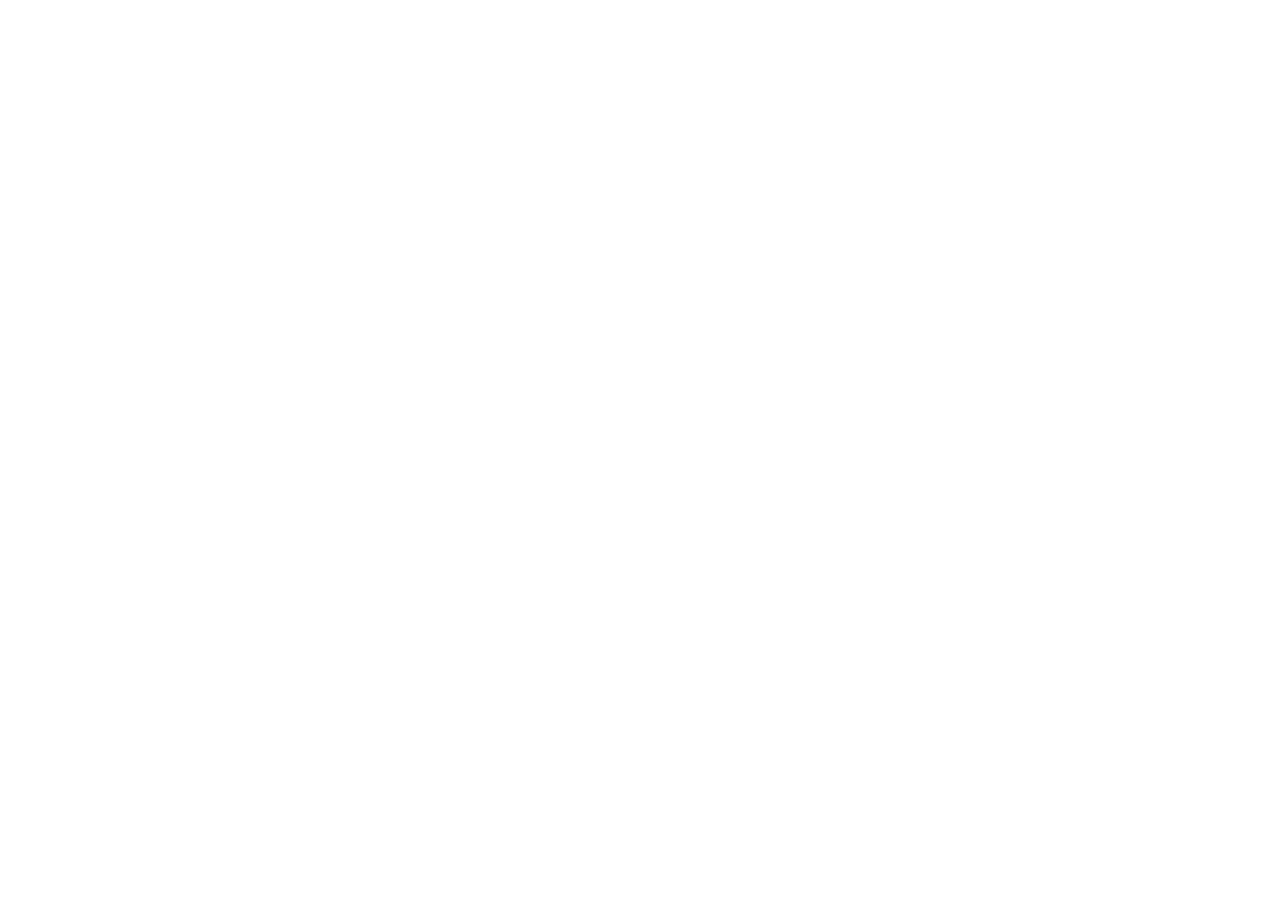
==== index.html @ ecab75c5 "primer commit" ====
<!DOCTYPE html>
<html lang="en">
<head>
    <meta charset="UTF-8">
    <meta name="viewport" content="width=device-width, initial-scale=1.0">
    <meta >
    <title>Vanina Esnaola</title>
</head>
<body>

    <div class="menu navegacion">
    </div>

    <section class="part1">
    </section>

    <section class="part2">
    </section>
    
    <aside>
    </aside>

    <article>
    </article>

    <footer>
    </footer>


</body>
</html>
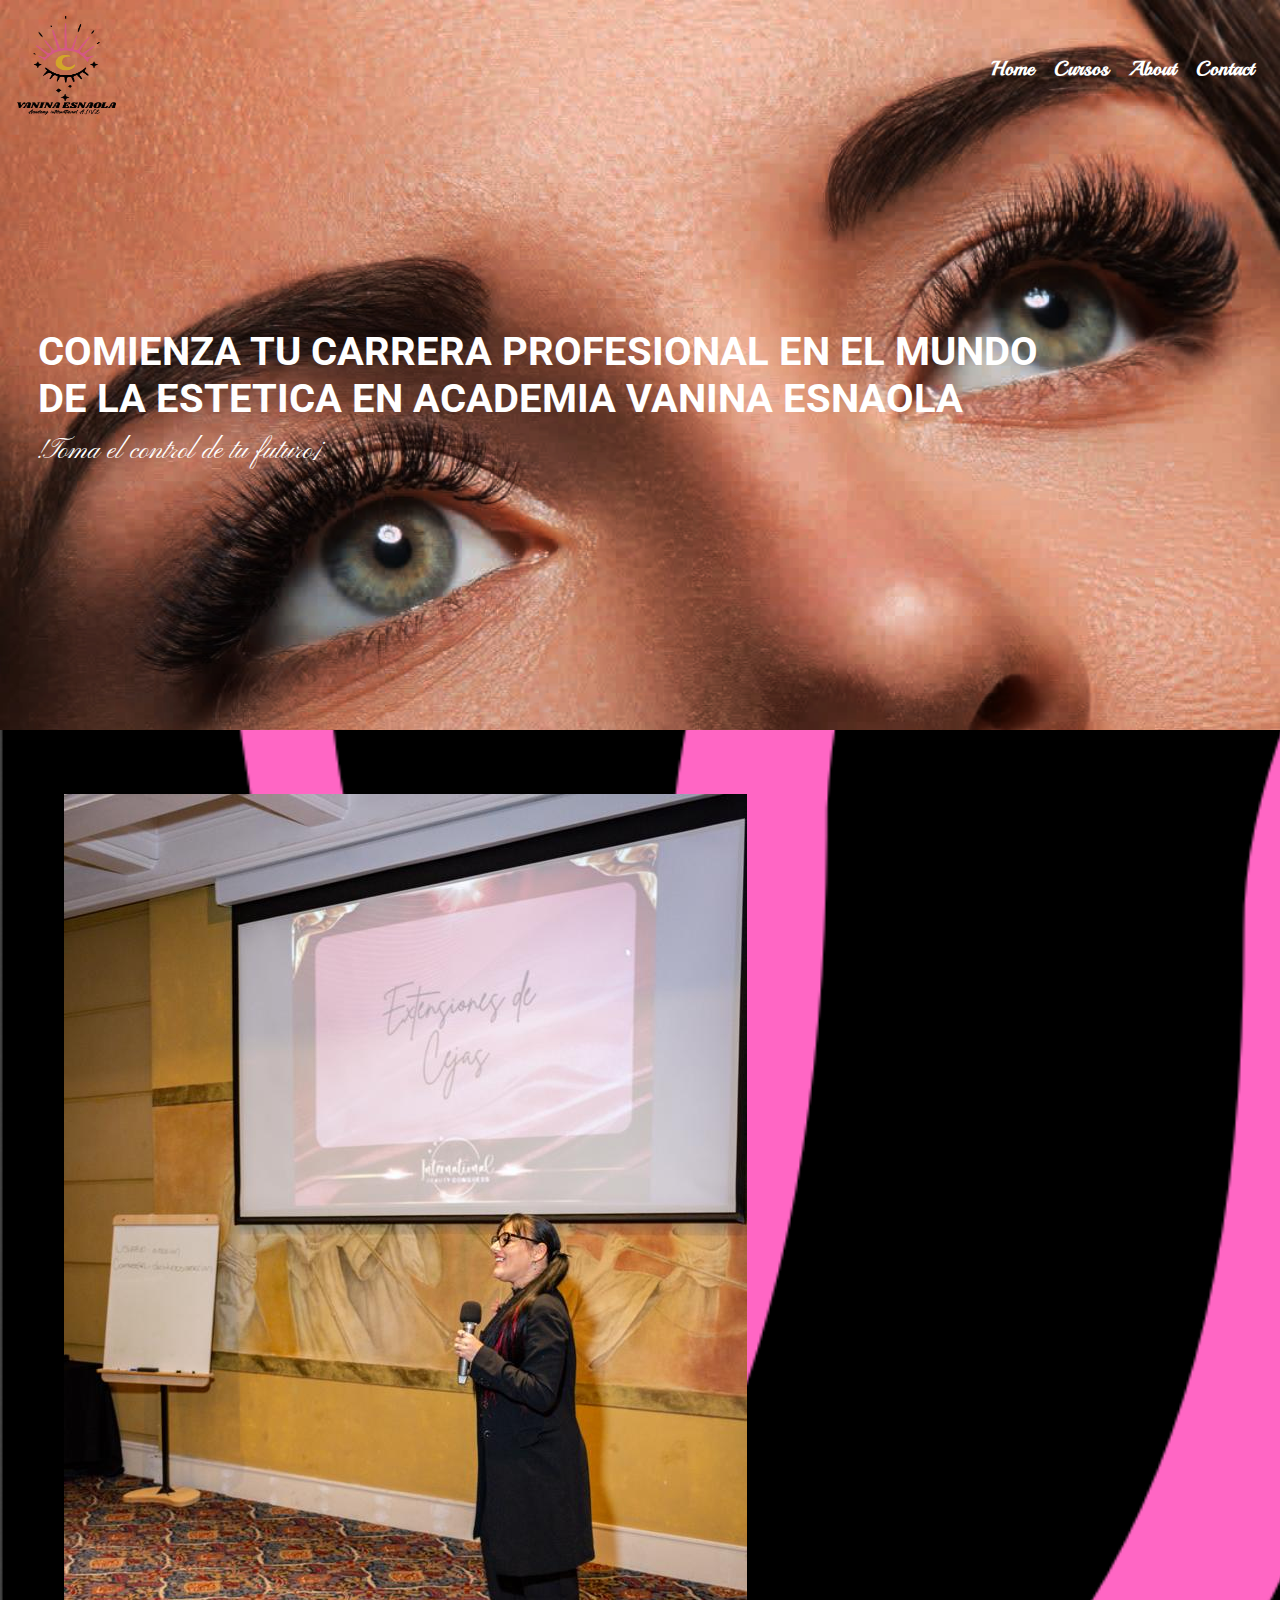
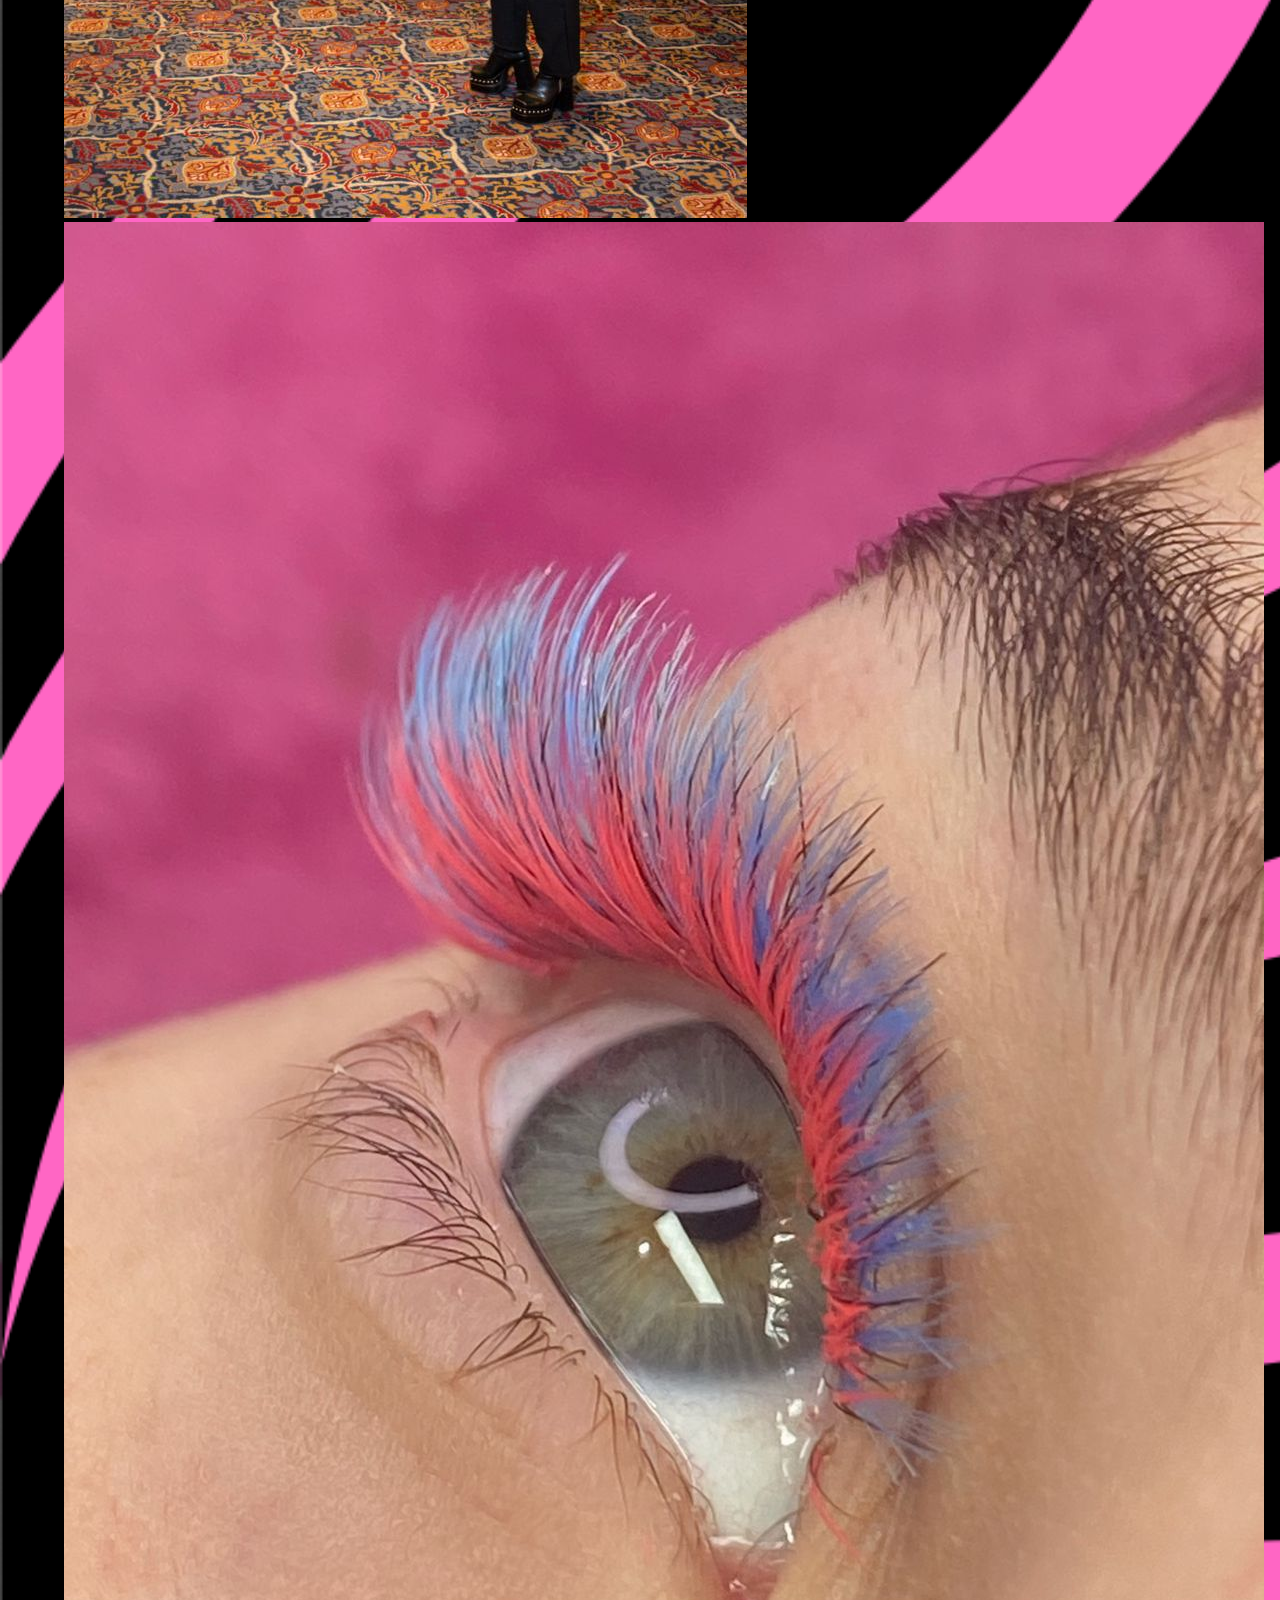
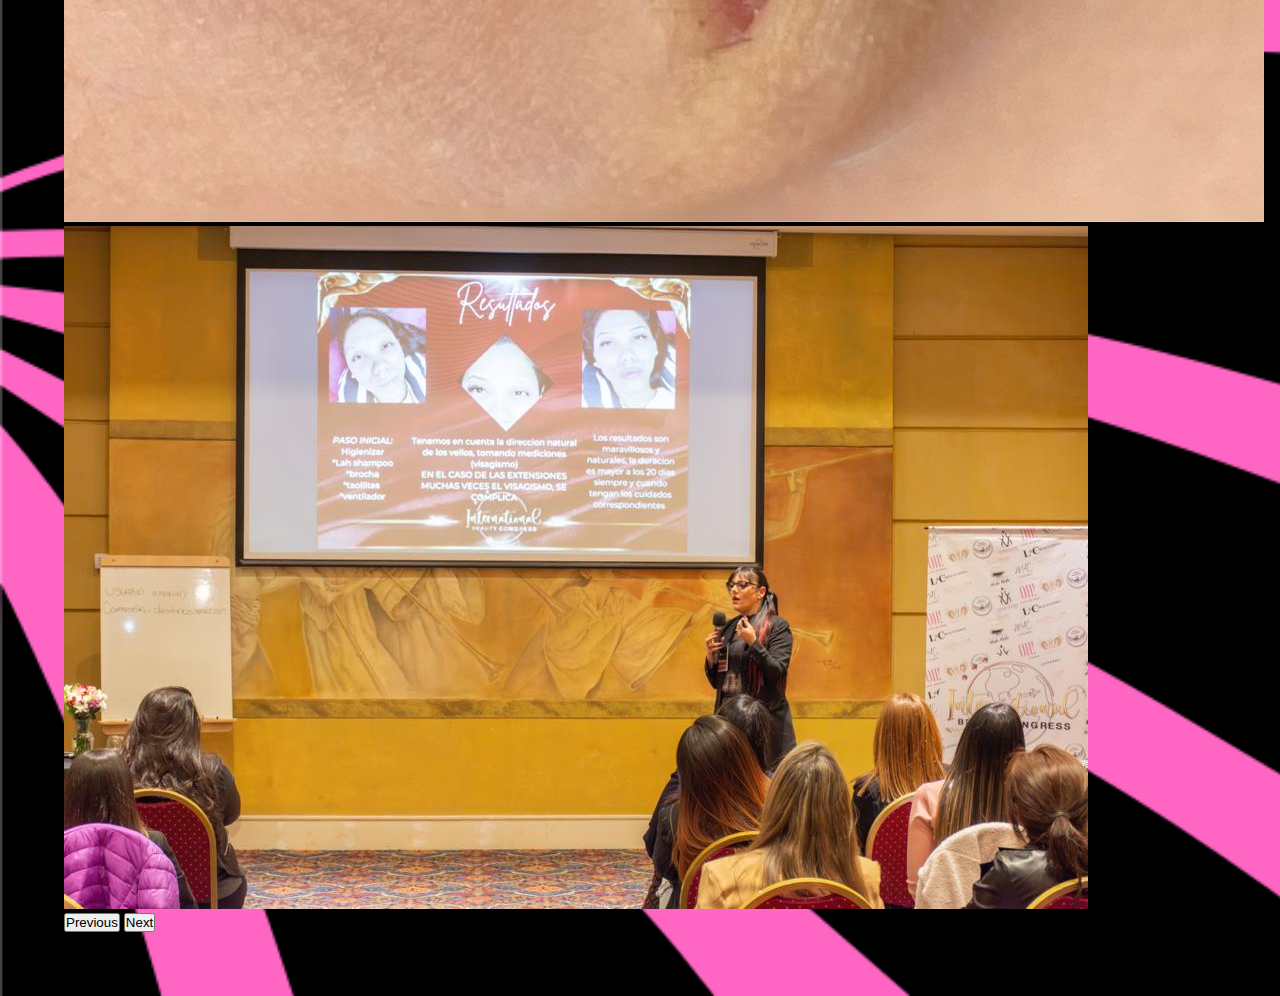
==== commit 2c0599a6: "terminamos part1" ====
--- a/index.html
+++ b/index.html
@@ -3,29 +3,89 @@
 <head>
     <meta charset="UTF-8">
     <meta name="viewport" content="width=device-width, initial-scale=1.0">
-    <meta >
+    <link rel="stylesheet" href="./sass/style.css">
+    <link rel="preconnect" href="https://fonts.googleapis.com">
+    <link rel="preconnect" href="https://fonts.gstatic.com" crossorigin>
+    <link href="https://fonts.googleapis.com/css2?family=Playball&display=swap" rel="stylesheet">
+    <link href="https://fonts.googleapis.com/css2?family=Pinyon+Script&display=swap" rel="stylesheet">
+    <link href="https://fonts.googleapis.com/css2?family=Roboto&display=swap" rel="stylesheet">
     <title>Vanina Esnaola</title>
 </head>
 <body>
 
-    <div class="menu navegacion">
-    </div>
+    <section class="contenedor_primera_img">
+    <header class="header">       
+        
+        <div class="h1">
+            <a href="./index.html" class="a"><img src="./imgs/logo mami.png" alt="logo"></a>
+        </div>
+    
+        <button class="button">
+            <svg class="svg" xmlns="http://www.w3.org/2000/svg" width="16" height="16" fill="currentColor"
+                viewBox="0 0 16 16">
+                <path fill-rule="evenodd"
+                    d="M2.5 12a.5.5 0 0 1 .5-.5h10a.5.5 0 0 1 0 1H3a.5.5 0 0 1-.5-.5zm0-4a.5.5 0 0 1 .5-.5h10a.5.5 0 0 1 0 1H3a.5.5 0 0 1-.5-.5zm0-4a.5.5 0 0 1 .5-.5h10a.5.5 0 0 1 0 1H3a.5.5 0 0 1-.5-.5z" />
+            </svg>
+        </button>
+    
+        <nav class="nav">
+            <ul class="ul">
+                <li class="li"><a href="./index.html" class="a">Home</a></li>
+                <li class="li"><a href="./Cursos.html" class="a">Cursos</a></li>
+                <li class="li"><a href="#" class="a">About</a></li>
+                <li class="li"><a href="#datos" class="a">Contact</a></li>
+            </ul>
+        </nav>
+    </header>
+
+    
+        <div class="primera_img_fondo">
+            <h1>COMIENZA TU CARRERA PROFESIONAL EN EL MUNDO <br> DE LA ESTETICA EN ACADEMIA VANINA ESNAOLA</h1>
+            <p>!Toma el control de tu futuro¡</p>
+        </div>
+    </section>
 
     <section class="part1">
+        <div id="carouselExample" class="carousel slide">
+            <div class="carousel-inner">
+              <div class="carousel-item active">
+                <img src="./imgs/contenido1.jpeg" class="d-block w-100" alt="...">
+              </div>
+              <div class="carousel-item">
+                <img src="./imgs/contenido2.jpeg" class="d-block w-100" alt="...">
+              </div>
+              <div class="carousel-item">
+                <img src="./imgs/contenido3.jpeg" class="d-block w-100" alt="...">
+              </div>
+            </div>
+            <button class="carousel-control-prev" type="button" data-bs-target="#carouselExample" data-bs-slide="prev">
+              <span class="carousel-control-prev-icon" aria-hidden="true"></span>
+              <span class="visually-hidden">Previous</span>
+            </button>
+            <button class="carousel-control-next" type="button" data-bs-target="#carouselExample" data-bs-slide="next">
+              <span class="carousel-control-next-icon" aria-hidden="true"></span>
+              <span class="visually-hidden">Next</span>
+            </button>
+          </div>
     </section>
 
     <section class="part2">
     </section>
-    
-    <aside>
-    </aside>
-
-    <article>
-    </article>
 
     <footer>
     </footer>
 
+    <script src="https://cdn.jsdelivr.net/npm/bootstrap@5.3.0/dist/js/bootstrap.bundle.min.js"
+    integrity="sha384-geWF76RCwLtnZ8qwWowPQNguL3RmwHVBC9FhGdlKrxdiJJigb/j/68SIy3Te4Bkz"
+    crossorigin="anonymous">
+  </script> 
+    <script>
+      const button = document.querySelector('.button')
+      const nav = document.querySelector('.nav')
 
+      button.addEventListener('click', () => {
+          nav.classList.toggle('activo')
+      })
+  </script>
 </body>
 </html>--- a/sass/style.css
+++ b/sass/style.css
@@ -0,0 +1,154 @@
+@charset "UTF-8";
+* {
+  margin: 0;
+  padding: 0;
+  text-decoration: none;
+  list-style-type: none;
+}
+
+body {
+  background-image: url("../imgs/Marcapágina Separador de libros pattern líneas curvas lila y rosa.png");
+  background-size: cover;
+  background-repeat: no-repeat;
+}
+
+header button {
+  font-family: inherit;
+  font-size: inherit;
+  -webkit-hyphens: auto;
+  hyphens: auto;
+  background-color: transparent;
+  display: block;
+  -webkit-appearance: none;
+  -moz-appearance: none;
+  appearance: none;
+}
+
+.button {
+  border: 0;
+}
+
+.header {
+  padding: 1em;
+  display: flex;
+  flex-direction: row;
+  justify-content: space-between;
+  align-items: center;
+  color: white;
+}
+
+.header img {
+  width: 70px;
+  height: 70px;
+}
+
+.header .button {
+  display: none;
+}
+
+.header .svg {
+  width: 2em;
+  height: 2em;
+  fill: white;
+}
+
+.header .ul {
+  display: flex;
+  flex-flow: row nowrap;
+  justify-content: flex-end;
+  align-items: center;
+}
+
+.header .li {
+  margin: 0 0.5em;
+  font-weight: 900;
+  transition: 550ms;
+  font-size: 20px;
+  font-family: "Playball", cursive;
+}
+
+.header .li:hover {
+  transition: 550ms;
+  font-size: 28px;
+}
+
+a {
+  text-decoration: none;
+  color: white;
+  font-size: inherit;
+}
+
+li {
+  list-style-type: none;
+}
+
+@media screen and (max-width: 760px) {
+  .header {
+    flex-flow: row wrap;
+  }
+  .header .button {
+    display: block;
+    cursor: pointer;
+  }
+  .header .nav {
+    width: 100%;
+    display: none;
+    height: 0;
+    pointer-events: none;
+    overflow: hidden;
+    transition: all 0.5s ease;
+    display: flex;
+    flex-flow: column nowrap;
+    justify-content: center;
+    align-items: center;
+  }
+  .header .nav.activo {
+    display: block;
+    height: 38vh;
+    pointer-events: auto;
+  }
+  .header .ul {
+    flex-direction: column;
+  }
+  .header .li {
+    margin: 1rem 0;
+  }
+}
+.a img {
+  width: 100px;
+  height: 100px;
+}
+
+/**Termina menu navegacion**/
+.contenedor_primera_img {
+  height: 730px;
+  background-image: url(../imgs/c2bd6746c5ab4741bd83f5a82715f4d1.jpg);
+  background-size: cover;
+  background-repeat: no-repeat;
+}
+
+.primera_img_fondo h1, .primera_img_fondo p {
+  color: white;
+}
+
+.primera_img_fondo h1 {
+  font-size: 40px;
+  font-family: "Roboto", sans-serif;
+}
+
+.primera_img_fondo p {
+  font-size: 28px;
+  font-family: "Pinyon Script", cursive;
+  padding-top: 1%;
+}
+
+.primera_img_fondo {
+  width: 90%;
+  padding-left: 3%;
+  padding-top: 15%;
+}
+
+/**Termina Part1**/
+.part1 {
+  padding: 5%;
+}/*# sourceMappingURL=style.css.map */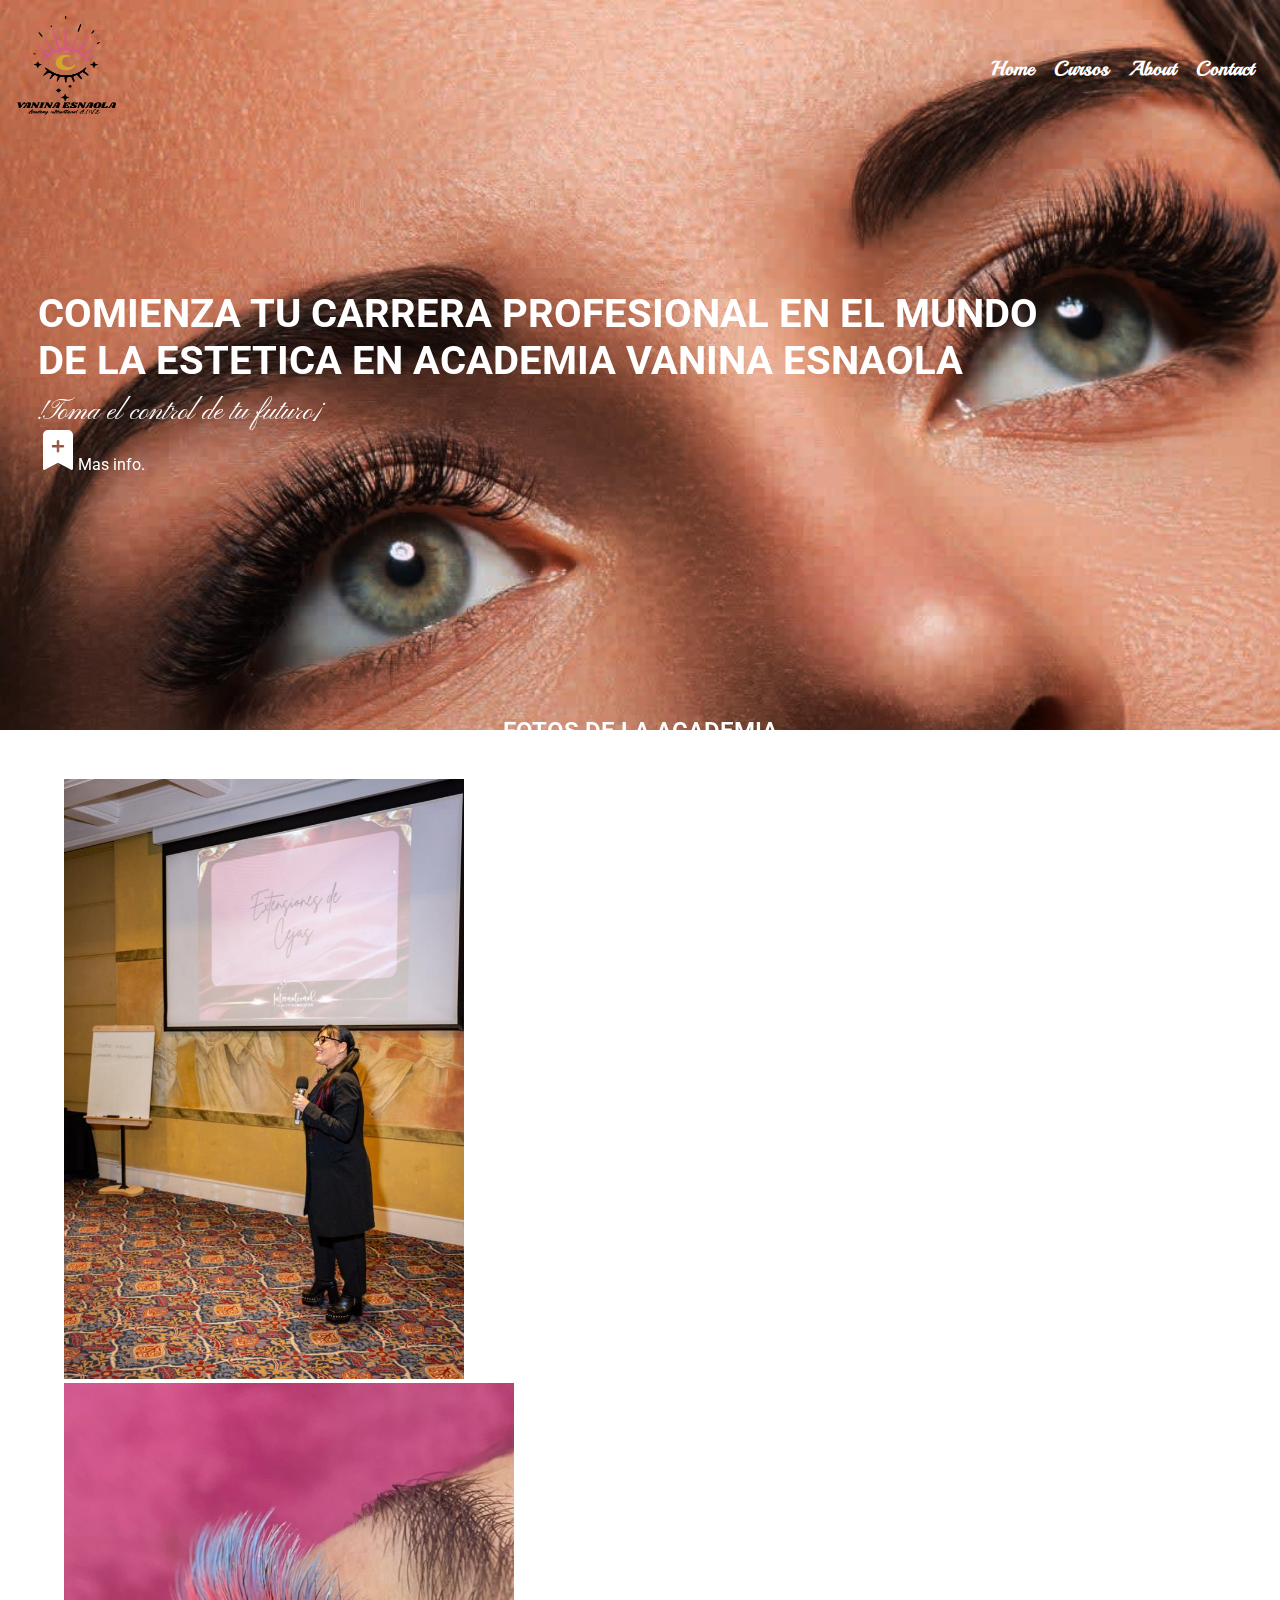
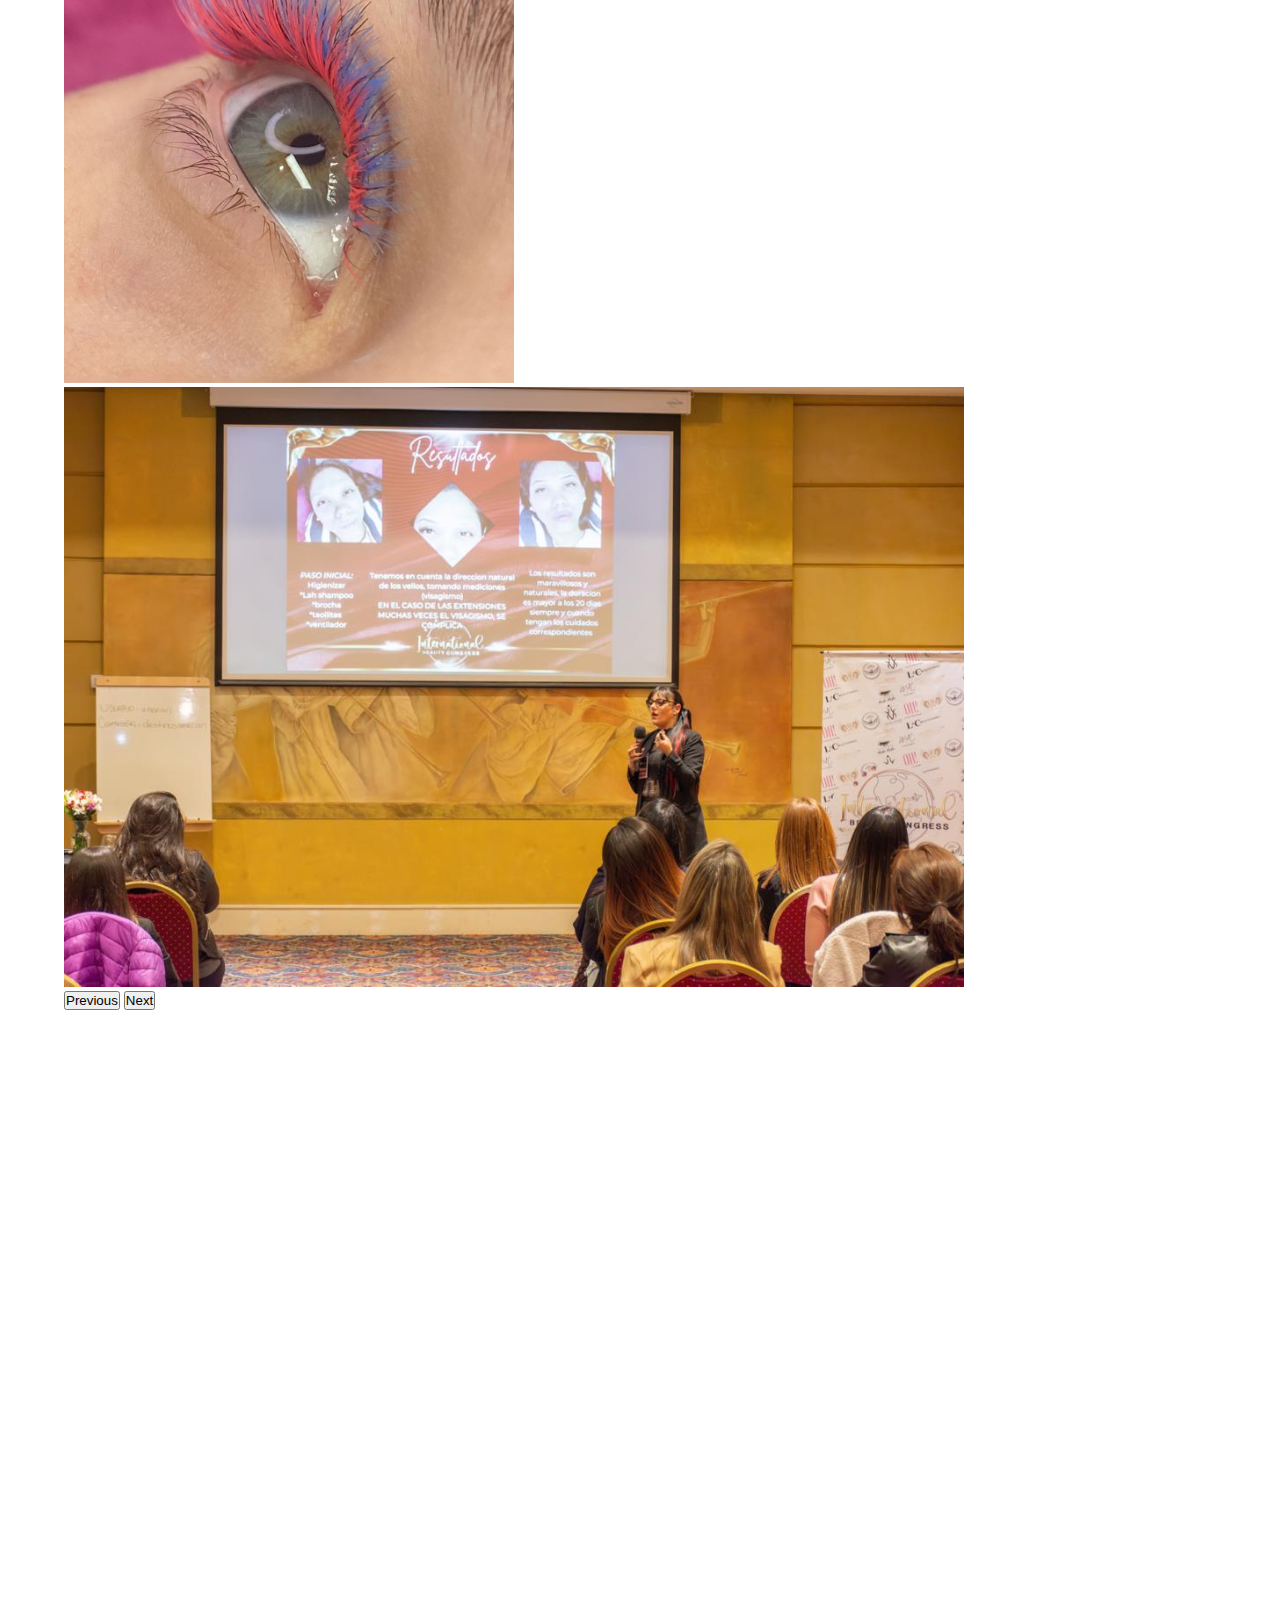
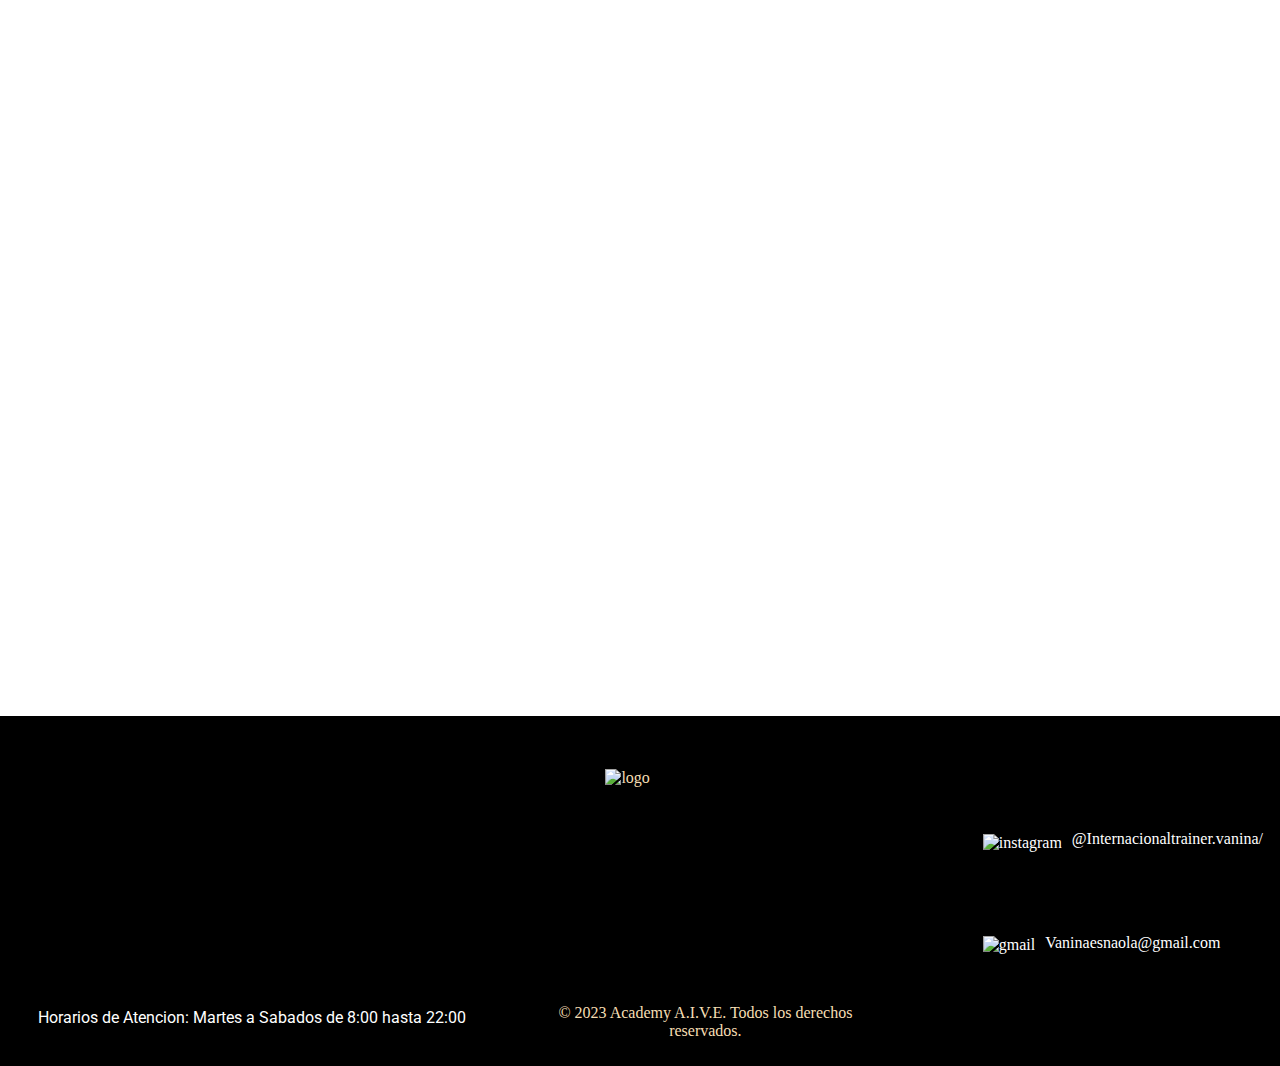
==== commit 719ad5d4: "Terminamos Cursos (sin responsive)" ====
--- a/index.html
+++ b/index.html
@@ -3,89 +3,232 @@
 <head>
     <meta charset="UTF-8">
     <meta name="viewport" content="width=device-width, initial-scale=1.0">
+    <meta name="keywords" content="Lashes, Browns, Nails, Estetica, Belleza, Vanina Esnaola">
+    <meta name="description"
+        content="La mejor Academia de Latino-America, donde vas a poder formarte con las ultimas y mejores tecnicas del mundo de la Belleza">
     <link rel="stylesheet" href="./sass/style.css">
+    <link rel="stylesheet" type="text/css" href="./sass/style.css?1.0" media="all">
     <link rel="preconnect" href="https://fonts.googleapis.com">
     <link rel="preconnect" href="https://fonts.gstatic.com" crossorigin>
     <link href="https://fonts.googleapis.com/css2?family=Playball&display=swap" rel="stylesheet">
     <link href="https://fonts.googleapis.com/css2?family=Pinyon+Script&display=swap" rel="stylesheet">
     <link href="https://fonts.googleapis.com/css2?family=Roboto&display=swap" rel="stylesheet">
+    <link href="https://cdn.jsdelivr.net/npm/bootstrap@5.3.0/dist/css/bootstrap.min.css" rel="stylesheet"
+        integrity="sha384-9ndCyUaIbzAi2FUVXJi0CjmCapSmO7SnpJef0486qhLnuZ2cdeRhO02iuK6FUUVM" crossorigin="anonymous">
+    <link href="https://unpkg.com/aos@2.3.1/dist/aos.css" rel="stylesheet">
+    <link
+    rel="stylesheet"
+    href="https://cdnjs.cloudflare.com/ajax/libs/animate.css/4.1.1/animate.min.css"
+  />
     <title>Vanina Esnaola</title>
 </head>
+
 <body>
 
-    <section class="contenedor_primera_img">
-    <header class="header">       
-        
-        <div class="h1">
-            <a href="./index.html" class="a"><img src="./imgs/logo mami.png" alt="logo"></a>
-        </div>
-    
-        <button class="button">
-            <svg class="svg" xmlns="http://www.w3.org/2000/svg" width="16" height="16" fill="currentColor"
-                viewBox="0 0 16 16">
-                <path fill-rule="evenodd"
-                    d="M2.5 12a.5.5 0 0 1 .5-.5h10a.5.5 0 0 1 0 1H3a.5.5 0 0 1-.5-.5zm0-4a.5.5 0 0 1 .5-.5h10a.5.5 0 0 1 0 1H3a.5.5 0 0 1-.5-.5zm0-4a.5.5 0 0 1 .5-.5h10a.5.5 0 0 1 0 1H3a.5.5 0 0 1-.5-.5z" />
-            </svg>
-        </button>
-    
-        <nav class="nav">
-            <ul class="ul">
-                <li class="li"><a href="./index.html" class="a">Home</a></li>
-                <li class="li"><a href="./Cursos.html" class="a">Cursos</a></li>
-                <li class="li"><a href="#" class="a">About</a></li>
-                <li class="li"><a href="#datos" class="a">Contact</a></li>
-            </ul>
-        </nav>
-    </header>
-
-    
-        <div class="primera_img_fondo">
+    <div id="contenedor_primera_img" class="contenedor_primera_img">
+        <header class="header">
+
+            <div class="h1">
+                <a href="./index.html" class="a"><img src="./imgs/logo mami.png" alt="logo"></a>
+            </div>
+
+            <button class="button">
+                <svg class="svg" xmlns="http://www.w3.org/2000/svg" width="16" height="16" fill="currentColor"
+                    viewBox="0 0 16 16">
+                    <path fill-rule="evenodd"
+                        d="M2.5 12a.5.5 0 0 1 .5-.5h10a.5.5 0 0 1 0 1H3a.5.5 0 0 1-.5-.5zm0-4a.5.5 0 0 1 .5-.5h10a.5.5 0 0 1 0 1H3a.5.5 0 0 1-.5-.5zm0-4a.5.5 0 0 1 .5-.5h10a.5.5 0 0 1 0 1H3a.5.5 0 0 1-.5-.5z" />
+                </svg>
+            </button>
+
+            <nav class="nav">
+                <ul class="ul">
+                    <li class="li"><a href="./index.html" class="a">Home</a></li>
+                    <li class="li"><a href="./Cursos.html" class="a">Cursos</a></li>
+                    <li class="li"><a href="#" class="a">About</a></li>
+                    <li class="li"><a href="#footer" class="a">Contact</a></li>
+                </ul>
+            </nav>
+        </header>
+
+
+        <div class="primera_img_fondo" data-aos="zoom-in">
             <h1>COMIENZA TU CARRERA PROFESIONAL EN EL MUNDO <br> DE LA ESTETICA EN ACADEMIA VANINA ESNAOLA</h1>
             <p>!Toma el control de tu futuro¡</p>
+            <div>
+                <a href="./Cursos.html"><svg xmlns="http://www.w3.org/2000/svg" width="40" height="40"
+                        fill="currentColor" class="bi bi-bookmark-plus-fill" viewBox="0 0 16 16">
+                        <path fill-rule="evenodd"
+                            d="M2 15.5V2a2 2 0 0 1 2-2h8a2 2 0 0 1 2 2v13.5a.5.5 0 0 1-.74.439L8 13.069l-5.26 2.87A.5.5 0 0 1 2 15.5zm6.5-11a.5.5 0 0 0-1 0V6H6a.5.5 0 0 0 0 1h1.5v1.5a.5.5 0 0 0 1 0V7H10a.5.5 0 0 0 0-1H8.5V4.5z" />
+                    </svg>Mas info.</a>
+            </div>
         </div>
-    </section>
-
-    <section class="part1">
-        <div id="carouselExample" class="carousel slide">
-            <div class="carousel-inner">
-              <div class="carousel-item active">
-                <img src="./imgs/contenido1.jpeg" class="d-block w-100" alt="...">
-              </div>
-              <div class="carousel-item">
-                <img src="./imgs/contenido2.jpeg" class="d-block w-100" alt="...">
-              </div>
-              <div class="carousel-item">
-                <img src="./imgs/contenido3.jpeg" class="d-block w-100" alt="...">
-              </div>
-            </div>
-            <button class="carousel-control-prev" type="button" data-bs-target="#carouselExample" data-bs-slide="prev">
-              <span class="carousel-control-prev-icon" aria-hidden="true"></span>
-              <span class="visually-hidden">Previous</span>
-            </button>
-            <button class="carousel-control-next" type="button" data-bs-target="#carouselExample" data-bs-slide="next">
-              <span class="carousel-control-next-icon" aria-hidden="true"></span>
-              <span class="visually-hidden">Next</span>
-            </button>
-          </div>
-    </section>
-
-    <section class="part2">
-    </section>
-
-    <footer>
-    </footer>
+
+
+        <main class="part1">
+            <h2 data-aos="zoom-in">FOTOS DE LA ACADEMIA</h2>
+            <div id="carouselExample" class="carousel slide">
+                <div class="carousel-inner">
+                    <div class="carousel-item active ">
+                        <img src="./imgs/contenido1.jpeg" class="d-block w-100 img_car" alt="...">
+                    </div>
+                    <div class="carousel-item">
+                        <img src="./imgs/contenido2.jpeg" class="d-block w-100 img_car" alt="...">
+                    </div>
+                    <div class="carousel-item">
+                        <img src="./imgs/contenido3.jpeg" class="d-block w-100 img_car" alt="...">
+                    </div>
+                </div>
+                <button class="carousel-control-prev" type="button" data-bs-target="#carouselExample"
+                    data-bs-slide="prev">
+                    <span class="carousel-control-prev-icon" aria-hidden="true"></span>
+                    <span class="visually-hidden">Previous</span>
+                </button>
+                <button class="carousel-control-next" type="button" data-bs-target="#carouselExample"
+                    data-bs-slide="next">
+                    <span class="carousel-control-next-icon" aria-hidden="true"></span>
+                    <span class="visually-hidden">Next</span>
+                </button>
+            </div>
+            <section class="part2" data-aos="fade-up">
+                <div>
+                    <ol>
+                        <li>
+                            <svg xmlns="http://www.w3.org/2000/svg" width="100" height="100" fill="currentColor"
+                                class="bi bi-award" viewBox="0 0 16 16">
+                                <path
+                                    d="M9.669.864 8 0 6.331.864l-1.858.282-.842 1.68-1.337 1.32L2.6 6l-.306 1.854 1.337 1.32.842 1.68 1.858.282L8 12l1.669-.864 1.858-.282.842-1.68 1.337-1.32L13.4 6l.306-1.854-1.337-1.32-.842-1.68L9.669.864zm1.196 1.193.684 1.365 1.086 1.072L12.387 6l.248 1.506-1.086 1.072-.684 1.365-1.51.229L8 10.874l-1.355-.702-1.51-.229-.684-1.365-1.086-1.072L3.614 6l-.25-1.506 1.087-1.072.684-1.365 1.51-.229L8 1.126l1.356.702 1.509.229z" />
+                                <path d="M4 11.794V16l4-1 4 1v-4.206l-2.018.306L8 13.126 6.018 12.1 4 11.794z" />
+                            </svg>
+                            <h4>Certificacion</h4>
+                            <p>Nuestros cursos tienen certificacion internacional. En los cuales vas a aprender las
+                                mejores tecnicas y poder desarrollarte a nivel mundial y crecer en el mercado.</p>
+                        </li>
+                        <li>
+                            <svg xmlns="http://www.w3.org/2000/svg" width="100" height="100" fill="currentColor"
+                                class="bi bi-bar-chart" viewBox="0 0 16 16">
+                                <path
+                                    d="M4 11H2v3h2v-3zm5-4H7v7h2V7zm5-5v12h-2V2h2zm-2-1a1 1 0 0 0-1 1v12a1 1 0 0 0 1 1h2a1 1 0 0 0 1-1V2a1 1 0 0 0-1-1h-2zM6 7a1 1 0 0 1 1-1h2a1 1 0 0 1 1 1v7a1 1 0 0 1-1 1H7a1 1 0 0 1-1-1V7zm-5 4a1 1 0 0 1 1-1h2a1 1 0 0 1 1 1v3a1 1 0 0 1-1 1H2a1 1 0 0 1-1-1v-3z" />
+                            </svg>
+                            <h4>Crecimiento Economico</h4>
+                            <p>Con las mejores habilidades, la mejor informacion y con ayuda de nuestra academia. Los
+                                servicios que vas a poder ofrecer haran un cambio en tu negocio generando un gran
+                                Crecimiento Economico</p>
+                        </li>
+                        <li>
+                            <svg xmlns="http://www.w3.org/2000/svg" width="100" height="100" fill="currentColor"
+                                class="bi bi-phone-vibrate" viewBox="0 0 16 16">
+                                <path
+                                    d="M10 3a1 1 0 0 1 1 1v8a1 1 0 0 1-1 1H6a1 1 0 0 1-1-1V4a1 1 0 0 1 1-1h4zM6 2a2 2 0 0 0-2 2v8a2 2 0 0 0 2 2h4a2 2 0 0 0 2-2V4a2 2 0 0 0-2-2H6z" />
+                                <path
+                                    d="M8 12a1 1 0 1 0 0-2 1 1 0 0 0 0 2zM1.599 4.058a.5.5 0 0 1 .208.676A6.967 6.967 0 0 0 1 8c0 1.18.292 2.292.807 3.266a.5.5 0 0 1-.884.468A7.968 7.968 0 0 1 0 8c0-1.347.334-2.619.923-3.734a.5.5 0 0 1 .676-.208zm12.802 0a.5.5 0 0 1 .676.208A7.967 7.967 0 0 1 16 8a7.967 7.967 0 0 1-.923 3.734.5.5 0 0 1-.884-.468A6.967 6.967 0 0 0 15 8c0-1.18-.292-2.292-.807-3.266a.5.5 0 0 1 .208-.676zM3.057 5.534a.5.5 0 0 1 .284.648A4.986 4.986 0 0 0 3 8c0 .642.12 1.255.34 1.818a.5.5 0 1 1-.93.364A5.986 5.986 0 0 1 2 8c0-.769.145-1.505.41-2.182a.5.5 0 0 1 .647-.284zm9.886 0a.5.5 0 0 1 .648.284C13.855 6.495 14 7.231 14 8c0 .769-.145 1.505-.41 2.182a.5.5 0 0 1-.93-.364C12.88 9.255 13 8.642 13 8c0-.642-.12-1.255-.34-1.818a.5.5 0 0 1 .283-.648z" />
+                            </svg>
+                            <h4>Calidad de Atencion</h4>
+                            <p>Nuestros Trainers siempre estarán para ayudarte en un grupo exclusivo de estudiantes de
+                                WhatsApp, contáctanos.</p>
+                        </li>
+                        <li>
+                            <img src="./imgs/comunidad.png" alt="Comunidad" class="comunidad">
+                            <h4>Comunidad</h4>
+                            <p>Unete a la mejor comunidad de Latino America, un gran grupo conformado por gente
+                                apasionada del mundo maravilloso de la Belleza.</p>
+                        </li>
+                    </ol>
+                </div>
+            </section>
+
+            <section class="part3">
+                <h2 data-aos="zoom-in">NUESTROS CURSOS</h2>
+                <ol>
+                    <li data-aos="fade-up"
+                    data-aos-duration="2000"><a href="#"><img
+                                src="./imgs/Historia de Instagram Matrícula cursos Profesional azul y blanco.jpg"
+                                alt="Curso Uñas"></a></li>
+                    <li data-aos="fade-up"
+                    data-aos-duration="2000"><a href="#"><img src="./imgs/cursosdepestañas.jpg" alt="Curso Pestañas"></a></li>
+                    <li data-aos="fade-up"
+                    data-aos-duration="2000"><a href="#"><img src="./imgs/Curso Cejas.jpg" alt="Curso Uñas"></a></li>
+                    <li data-aos="fade-up"
+                    data-aos-duration="2000"><a href="#"><img src="./imgs/Cursos Intensivos.jpg" alt="Curso Uñas"></a></li>
+                </ol>
+            </section>
+            <section class="newsletter_container" data-aos="zoom-in">
+                <form action="" method="get">
+                    <div class="newsletter">
+                        <h2>Suscribete</h2>
+                        <br><br>
+                    </div>
+                    <div class="email">
+                        <label for="email"></label>
+                        <input type="email" placeholder="Ingrese su email" class="email1" required>
+                        <label for="submit"></label>
+                        <input type="submit" value="Send" class="enviar">
+                    </div>
+                </form>
+            </section>
+        </main>
+        <footer id="footer">
+            <div class="maps">
+                <iframe
+                    src="https://www.google.com/maps/embed?pb=!1m18!1m12!1m3!1d3283.0655184125544!2d-58.54246792508077!3d-34.62778455876819!2m3!1f0!2f0!3f0!3m2!1i1024!2i768!4f13.1!3m3!1m2!1s0x95bcc81c7f03c85b%3A0xe068d8920dc0a578!2sFederico%20Lacroze%203468%2C%20B1702BFL%20Ciudadela%2C%20Provincia%20de%20Buenos%20Aires!5e0!3m2!1ses!2sar!4v1687135353378!5m2!1ses!2sar"
+                    width="400" height="250" style="border:0;" allowfullscreen="" loading="lazy"
+                    referrerpolicy="no-referrer-when-downgrade"></iframe>
+                <p>
+                    Horarios de Atencion: Martes a Sabados de 8:00 hasta 22:00
+                </p>
+            </div>
+            <div class="logofooter">
+                <img src="./imgs/logo_VE.png" alt="logo">
+                <p>&copy; 2023 Academy A.I.V.E. Todos los derechos reservados.</p>
+            </div>
+            <div class="redes">
+                <span>
+                    <div>
+                        <a href="https://www.instagram.com/internacionaltrainer.vanina/">
+                            <img src="./imgs/instagram(1).png" alt="instagram">
+                        </a>
+                    </div>
+                    <div>
+                        <p>@Internacionaltrainer.vanina/</p>
+                    </div>
+                </span>
+                <span>
+                    <div>
+                        <a href="https://mail.google.com/mail/u/0/#inbox"><img src="./imgs/gmail(1).png"
+                                alt="gmail"></a>
+                    </div>
+                    <div>
+                        <p>Vaninaesnaola@gmail.com</p>
+                    </div>
+                </span>
+            </div>
+        </footer>
+        <a href="https://api.whatsapp.com/send?phone=541170338566" target="_blank" class="whatsapp-icon">
+            <svg xmlns="http://www.w3.org/2000/svg" width="50" height="50" fill="currentColor" class="bi bi-whatsapp"
+                viewBox="0 0 16 16">
+                <path
+                    d="M13.601 2.326A7.854 7.854 0 0 0 7.994 0C3.627 0 .068 3.558.064 7.926c0 1.399.366 2.76 1.057 3.965L0 16l4.204-1.102a7.933 7.933 0 0 0 3.79.965h.004c4.368 0 7.926-3.558 7.93-7.93A7.898 7.898 0 0 0 13.6 2.326zM7.994 14.521a6.573 6.573 0 0 1-3.356-.92l-.24-.144-2.494.654.666-2.433-.156-.251a6.56 6.56 0 0 1-1.007-3.505c0-3.626 2.957-6.584 6.591-6.584a6.56 6.56 0 0 1 4.66 1.931 6.557 6.557 0 0 1 1.928 4.66c-.004 3.639-2.961 6.592-6.592 6.592zm3.615-4.934c-.197-.099-1.17-.578-1.353-.646-.182-.065-.315-.099-.445.099-.133.197-.513.646-.627.775-.114.133-.232.148-.43.05-.197-.1-.836-.308-1.592-.985-.59-.525-.985-1.175-1.103-1.372-.114-.198-.011-.304.088-.403.087-.088.197-.232.296-.346.1-.114.133-.198.198-.33.065-.134.034-.248-.015-.347-.05-.099-.445-1.076-.612-1.47-.16-.389-.323-.335-.445-.34-.114-.007-.247-.007-.38-.007a.729.729 0 0 0-.529.247c-.182.198-.691.677-.691 1.654 0 .977.71 1.916.81 2.049.098.133 1.394 2.132 3.383 2.992.47.205.84.326 1.129.418.475.152.904.129 1.246.08.38-.058 1.171-.48 1.338-.943.164-.464.164-.86.114-.943-.049-.084-.182-.133-.38-.232z" />
+            </svg>
+        </a>
+    </div>
+
+
+
 
     <script src="https://cdn.jsdelivr.net/npm/bootstrap@5.3.0/dist/js/bootstrap.bundle.min.js"
-    integrity="sha384-geWF76RCwLtnZ8qwWowPQNguL3RmwHVBC9FhGdlKrxdiJJigb/j/68SIy3Te4Bkz"
-    crossorigin="anonymous">
-  </script> 
+        integrity="sha384-geWF76RCwLtnZ8qwWowPQNguL3RmwHVBC9FhGdlKrxdiJJigb/j/68SIy3Te4Bkz" crossorigin="anonymous">
+        </script>
+    <script src="https://unpkg.com/aos@2.3.1/dist/aos.js"></script>
     <script>
-      const button = document.querySelector('.button')
-      const nav = document.querySelector('.nav')
-
-      button.addEventListener('click', () => {
-          nav.classList.toggle('activo')
-      })
-  </script>
+        AOS.init();
+    </script>
+    <script>
+        const button = document.querySelector('.button')
+        const nav = document.querySelector('.nav')
+
+        button.addEventListener('click', () => {
+            nav.classList.toggle('activo')
+        })
+    </script>
 </body>
+
 </html>--- a/sass/style.css
+++ b/sass/style.css
@@ -6,8 +6,8 @@
   list-style-type: none;
 }
 
-body {
-  background-image: url("../imgs/Marcapágina Separador de libros pattern líneas curvas lila y rosa.png");
+main {
+  background-image: url("../imgs/6179262.jpg");
   background-size: cover;
   background-repeat: no-repeat;
 }
@@ -59,12 +59,18 @@
   align-items: center;
 }
 
+.header a {
+  color: white;
+  text-decoration: none;
+}
+
 .header .li {
   margin: 0 0.5em;
   font-weight: 900;
   transition: 550ms;
   font-size: 20px;
   font-family: "Playball", cursive;
+  color: white;
 }
 
 .header .li:hover {
@@ -72,7 +78,7 @@
   font-size: 28px;
 }
 
-a {
+.contenedor_primera_img a {
   text-decoration: none;
   color: white;
   font-size: inherit;
@@ -83,14 +89,14 @@
 }
 
 @media screen and (max-width: 760px) {
-  .header {
+  .contenedor_primera_img .header, .main_cursos .header {
     flex-flow: row wrap;
   }
-  .header .button {
+  .contenedor_primera_img .header .button, .main_cursos .header .button {
     display: block;
     cursor: pointer;
   }
-  .header .nav {
+  .contenedor_primera_img .header .nav, .main_cursos .header .nav {
     width: 100%;
     display: none;
     height: 0;
@@ -102,16 +108,25 @@
     justify-content: center;
     align-items: center;
   }
-  .header .nav.activo {
+  .contenedor_primera_img .header .nav.activo, .main_cursos .header .nav.activo {
     display: block;
-    height: 38vh;
+    height: 35vh;
     pointer-events: auto;
   }
-  .header .ul {
+  .contenedor_primera_img .header .ul, .main_cursos .header .ul {
     flex-direction: column;
   }
-  .header .li {
-    margin: 1rem 0;
+  .contenedor_primera_img .header .li, .main_cursos .header .li {
+    margin: 10px 0;
+  }
+  .contenedor_primera_img .primera_img_fondo h1, .main_cursos .primera_img_fondo h1 {
+    font-size: 27px;
+    font-family: "Roboto", sans-serif;
+  }
+  .contenedor_primera_img .primera_img_fondo p, .main_cursos .primera_img_fondo p {
+    font-size: 20px;
+    font-family: "Pinyon Script", cursive;
+    padding-top: 1%;
   }
 }
 .a img {
@@ -125,6 +140,7 @@
   background-image: url(../imgs/c2bd6746c5ab4741bd83f5a82715f4d1.jpg);
   background-size: cover;
   background-repeat: no-repeat;
+  background-attachment: fixed;
 }
 
 .primera_img_fondo h1, .primera_img_fondo p {
@@ -145,10 +161,254 @@
 .primera_img_fondo {
   width: 90%;
   padding-left: 3%;
-  padding-top: 15%;
-}
-
-/**Termina Part1**/
+  padding-top: 12%;
+  padding-bottom: 10%;
+}
+
 .part1 {
   padding: 5%;
+}
+
+.img_car {
+  height: 600px;
+}
+
+.part1 h2 {
+  text-align: center;
+  font-family: "Roboto", sans-serif;
+  font-weight: 600;
+  color: white;
+  padding: 3%;
+}
+
+.primera_img_fondo svg {
+  transition: 800ms;
+}
+
+.primera_img_fondo svg:hover {
+  transition: 800ms;
+  height: 55px;
+  width: 55px;
+}
+
+.primera_img_fondo div {
+  height: 60px;
+  font-family: "Roboto", sans-serif;
+}
+
+/**Termina Part1**/
+ol {
+  display: flex;
+  justify-content: space-around;
+  gap: 5%;
+}
+
+.comunidad {
+  height: 100px;
+  width: 100px;
+}
+
+.part2 {
+  margin-top: 20%;
+}
+
+.part2 div ol li {
+  color: white;
+  display: flex;
+  flex-direction: column;
+  gap: 5%;
+  align-items: center;
+  text-align: center;
+  width: 30%;
+  font-family: "Roboto", sans-serif;
+  font-weight: 300;
+}
+
+/**Termina part2**/
+.part3 ol li img {
+  width: 90%;
+  height: 100%;
+}
+
+.part3 {
+  height: 550px;
+}
+
+.part3 ol {
+  padding-top: 6%;
+}
+
+.part3 h2 {
+  text-align: center;
+  color: white;
+  padding-top: 5%;
+  font-family: "Roboto", sans-serif;
+  font-weight: 600;
+}
+
+.part3 ol li img {
+  transition: 550ms;
+}
+
+.part3 ol li img:hover {
+  opacity: 30%;
+  transition: 550ms;
+}
+
+/**Termina part3**/
+.newsletter_container {
+  padding-top: 10%;
+  display: flex;
+  flex-direction: column;
+  align-items: center;
+  text-align: center;
+}
+
+.newsletter_container h2 {
+  color: white;
+  font-family: "Roboto", sans-serif;
+  font-weight: 600;
+}
+
+.newsletter_container .email1 {
+  color: black;
+  padding: 6px;
+}
+
+.enviar {
+  padding: 6px;
+  background-color: black;
+  color: white;
+  border-radius: 10px;
+  font-size: 15px;
+  font-family: "Roboto", sans-serif;
+}
+
+/**Termina Newsletter**/
+footer {
+  height: 350px;
+  width: auto;
+  background-color: black;
+  display: flex;
+  flex-direction: row;
+}
+
+.whatsapp-icon {
+  position: fixed;
+  bottom: 20px;
+  right: 20px;
+  z-index: 9999;
+}
+
+.whatsapp-icon svg {
+  transition: 550ms;
+}
+
+.whatsapp-icon svg:hover {
+  transition: 550ms;
+  height: 60px;
+  width: 60px;
+}
+
+.maps {
+  padding: 3%;
+  color: white;
+  font-family: "Roboto", sans-serif;
+}
+
+footer div img {
+  width: 200px;
+  height: 200px;
+  margin-top: 8%;
+}
+
+.logofooter p {
+  padding-top: 10%;
+  text-align: center;
+}
+
+.logofooter {
+  display: flex;
+  align-items: center;
+  justify-content: center;
+  width: 350px;
+  flex-direction: column;
+  color: wheat;
+  margin-left: 2%;
+}
+
+.redes img {
+  height: 60px;
+  width: 60px;
+}
+
+.redes {
+  display: flex;
+  gap: 80px;
+  flex-direction: column;
+  justify-content: center;
+  margin-left: 8%;
+}
+
+.redes span {
+  display: flex;
+  flex-direction: row;
+  gap: 10px;
+  align-items: center;
+  color: white;
+}
+
+/**Termina Footer**/
+/**COMIENZA CURSOS**/
+.main_cursos {
+  background-image: url("../imgs/6179262.jpg");
+}
+
+.main_cursos .nav .li {
+  color: white;
+}
+
+.nav-item a {
+  color: white;
+}
+
+.whatsapp-icon {
+  color: white;
+}
+
+.container-fluid a {
+  font-family: "Roboto", sans-serif;
+}
+
+.uñas, .pestañas, .cejas, .intensivos {
+  text-align: center;
+}
+.uñas h2, .pestañas h2, .cejas h2, .intensivos h2 {
+  color: #C49A00;
+  font-family: "Playball", cursive;
+}
+.uñas div .col, .pestañas div .col, .cejas div .col, .intensivos div .col {
+  display: flex;
+  justify-content: center;
+}
+
+.card {
+  box-shadow: 0 0 10px #000;
+}
+.card h5 {
+  color: white;
+  font-weight: 500;
+  font-family: "Playball", cursive;
+}
+.card p, .card a {
+  font-family: "Roboto", sans-serif;
+}
+
+.grid-card {
+  display: grid;
+  grid-template-rows: repeat(3, 20% 40% 40%);
+}
+
+.grid-card a {
+  margin-top: 5%;
 }/*# sourceMappingURL=style.css.map */--- a/sass/style.css
+++ b/sass/style.css
@@ -6,8 +6,8 @@
   list-style-type: none;
 }
 
-body {
-  background-image: url("../imgs/Marcapágina Separador de libros pattern líneas curvas lila y rosa.png");
+main {
+  background-image: url("../imgs/6179262.jpg");
   background-size: cover;
   background-repeat: no-repeat;
 }
@@ -59,12 +59,18 @@
   align-items: center;
 }
 
+.header a {
+  color: white;
+  text-decoration: none;
+}
+
 .header .li {
   margin: 0 0.5em;
   font-weight: 900;
   transition: 550ms;
   font-size: 20px;
   font-family: "Playball", cursive;
+  color: white;
 }
 
 .header .li:hover {
@@ -72,7 +78,7 @@
   font-size: 28px;
 }
 
-a {
+.contenedor_primera_img a {
   text-decoration: none;
   color: white;
   font-size: inherit;
@@ -83,14 +89,14 @@
 }
 
 @media screen and (max-width: 760px) {
-  .header {
+  .contenedor_primera_img .header, .main_cursos .header {
     flex-flow: row wrap;
   }
-  .header .button {
+  .contenedor_primera_img .header .button, .main_cursos .header .button {
     display: block;
     cursor: pointer;
   }
-  .header .nav {
+  .contenedor_primera_img .header .nav, .main_cursos .header .nav {
     width: 100%;
     display: none;
     height: 0;
@@ -102,16 +108,25 @@
     justify-content: center;
     align-items: center;
   }
-  .header .nav.activo {
+  .contenedor_primera_img .header .nav.activo, .main_cursos .header .nav.activo {
     display: block;
-    height: 38vh;
+    height: 35vh;
     pointer-events: auto;
   }
-  .header .ul {
+  .contenedor_primera_img .header .ul, .main_cursos .header .ul {
     flex-direction: column;
   }
-  .header .li {
-    margin: 1rem 0;
+  .contenedor_primera_img .header .li, .main_cursos .header .li {
+    margin: 10px 0;
+  }
+  .contenedor_primera_img .primera_img_fondo h1, .main_cursos .primera_img_fondo h1 {
+    font-size: 27px;
+    font-family: "Roboto", sans-serif;
+  }
+  .contenedor_primera_img .primera_img_fondo p, .main_cursos .primera_img_fondo p {
+    font-size: 20px;
+    font-family: "Pinyon Script", cursive;
+    padding-top: 1%;
   }
 }
 .a img {
@@ -125,6 +140,7 @@
   background-image: url(../imgs/c2bd6746c5ab4741bd83f5a82715f4d1.jpg);
   background-size: cover;
   background-repeat: no-repeat;
+  background-attachment: fixed;
 }
 
 .primera_img_fondo h1, .primera_img_fondo p {
@@ -145,10 +161,254 @@
 .primera_img_fondo {
   width: 90%;
   padding-left: 3%;
-  padding-top: 15%;
-}
-
-/**Termina Part1**/
+  padding-top: 12%;
+  padding-bottom: 10%;
+}
+
 .part1 {
   padding: 5%;
+}
+
+.img_car {
+  height: 600px;
+}
+
+.part1 h2 {
+  text-align: center;
+  font-family: "Roboto", sans-serif;
+  font-weight: 600;
+  color: white;
+  padding: 3%;
+}
+
+.primera_img_fondo svg {
+  transition: 800ms;
+}
+
+.primera_img_fondo svg:hover {
+  transition: 800ms;
+  height: 55px;
+  width: 55px;
+}
+
+.primera_img_fondo div {
+  height: 60px;
+  font-family: "Roboto", sans-serif;
+}
+
+/**Termina Part1**/
+ol {
+  display: flex;
+  justify-content: space-around;
+  gap: 5%;
+}
+
+.comunidad {
+  height: 100px;
+  width: 100px;
+}
+
+.part2 {
+  margin-top: 20%;
+}
+
+.part2 div ol li {
+  color: white;
+  display: flex;
+  flex-direction: column;
+  gap: 5%;
+  align-items: center;
+  text-align: center;
+  width: 30%;
+  font-family: "Roboto", sans-serif;
+  font-weight: 300;
+}
+
+/**Termina part2**/
+.part3 ol li img {
+  width: 90%;
+  height: 100%;
+}
+
+.part3 {
+  height: 550px;
+}
+
+.part3 ol {
+  padding-top: 6%;
+}
+
+.part3 h2 {
+  text-align: center;
+  color: white;
+  padding-top: 5%;
+  font-family: "Roboto", sans-serif;
+  font-weight: 600;
+}
+
+.part3 ol li img {
+  transition: 550ms;
+}
+
+.part3 ol li img:hover {
+  opacity: 30%;
+  transition: 550ms;
+}
+
+/**Termina part3**/
+.newsletter_container {
+  padding-top: 10%;
+  display: flex;
+  flex-direction: column;
+  align-items: center;
+  text-align: center;
+}
+
+.newsletter_container h2 {
+  color: white;
+  font-family: "Roboto", sans-serif;
+  font-weight: 600;
+}
+
+.newsletter_container .email1 {
+  color: black;
+  padding: 6px;
+}
+
+.enviar {
+  padding: 6px;
+  background-color: black;
+  color: white;
+  border-radius: 10px;
+  font-size: 15px;
+  font-family: "Roboto", sans-serif;
+}
+
+/**Termina Newsletter**/
+footer {
+  height: 350px;
+  width: auto;
+  background-color: black;
+  display: flex;
+  flex-direction: row;
+}
+
+.whatsapp-icon {
+  position: fixed;
+  bottom: 20px;
+  right: 20px;
+  z-index: 9999;
+}
+
+.whatsapp-icon svg {
+  transition: 550ms;
+}
+
+.whatsapp-icon svg:hover {
+  transition: 550ms;
+  height: 60px;
+  width: 60px;
+}
+
+.maps {
+  padding: 3%;
+  color: white;
+  font-family: "Roboto", sans-serif;
+}
+
+footer div img {
+  width: 200px;
+  height: 200px;
+  margin-top: 8%;
+}
+
+.logofooter p {
+  padding-top: 10%;
+  text-align: center;
+}
+
+.logofooter {
+  display: flex;
+  align-items: center;
+  justify-content: center;
+  width: 350px;
+  flex-direction: column;
+  color: wheat;
+  margin-left: 2%;
+}
+
+.redes img {
+  height: 60px;
+  width: 60px;
+}
+
+.redes {
+  display: flex;
+  gap: 80px;
+  flex-direction: column;
+  justify-content: center;
+  margin-left: 8%;
+}
+
+.redes span {
+  display: flex;
+  flex-direction: row;
+  gap: 10px;
+  align-items: center;
+  color: white;
+}
+
+/**Termina Footer**/
+/**COMIENZA CURSOS**/
+.main_cursos {
+  background-image: url("../imgs/6179262.jpg");
+}
+
+.main_cursos .nav .li {
+  color: white;
+}
+
+.nav-item a {
+  color: white;
+}
+
+.whatsapp-icon {
+  color: white;
+}
+
+.container-fluid a {
+  font-family: "Roboto", sans-serif;
+}
+
+.uñas, .pestañas, .cejas, .intensivos {
+  text-align: center;
+}
+.uñas h2, .pestañas h2, .cejas h2, .intensivos h2 {
+  color: #C49A00;
+  font-family: "Playball", cursive;
+}
+.uñas div .col, .pestañas div .col, .cejas div .col, .intensivos div .col {
+  display: flex;
+  justify-content: center;
+}
+
+.card {
+  box-shadow: 0 0 10px #000;
+}
+.card h5 {
+  color: white;
+  font-weight: 500;
+  font-family: "Playball", cursive;
+}
+.card p, .card a {
+  font-family: "Roboto", sans-serif;
+}
+
+.grid-card {
+  display: grid;
+  grid-template-rows: repeat(3, 20% 40% 40%);
+}
+
+.grid-card a {
+  margin-top: 5%;
 }/*# sourceMappingURL=style.css.map */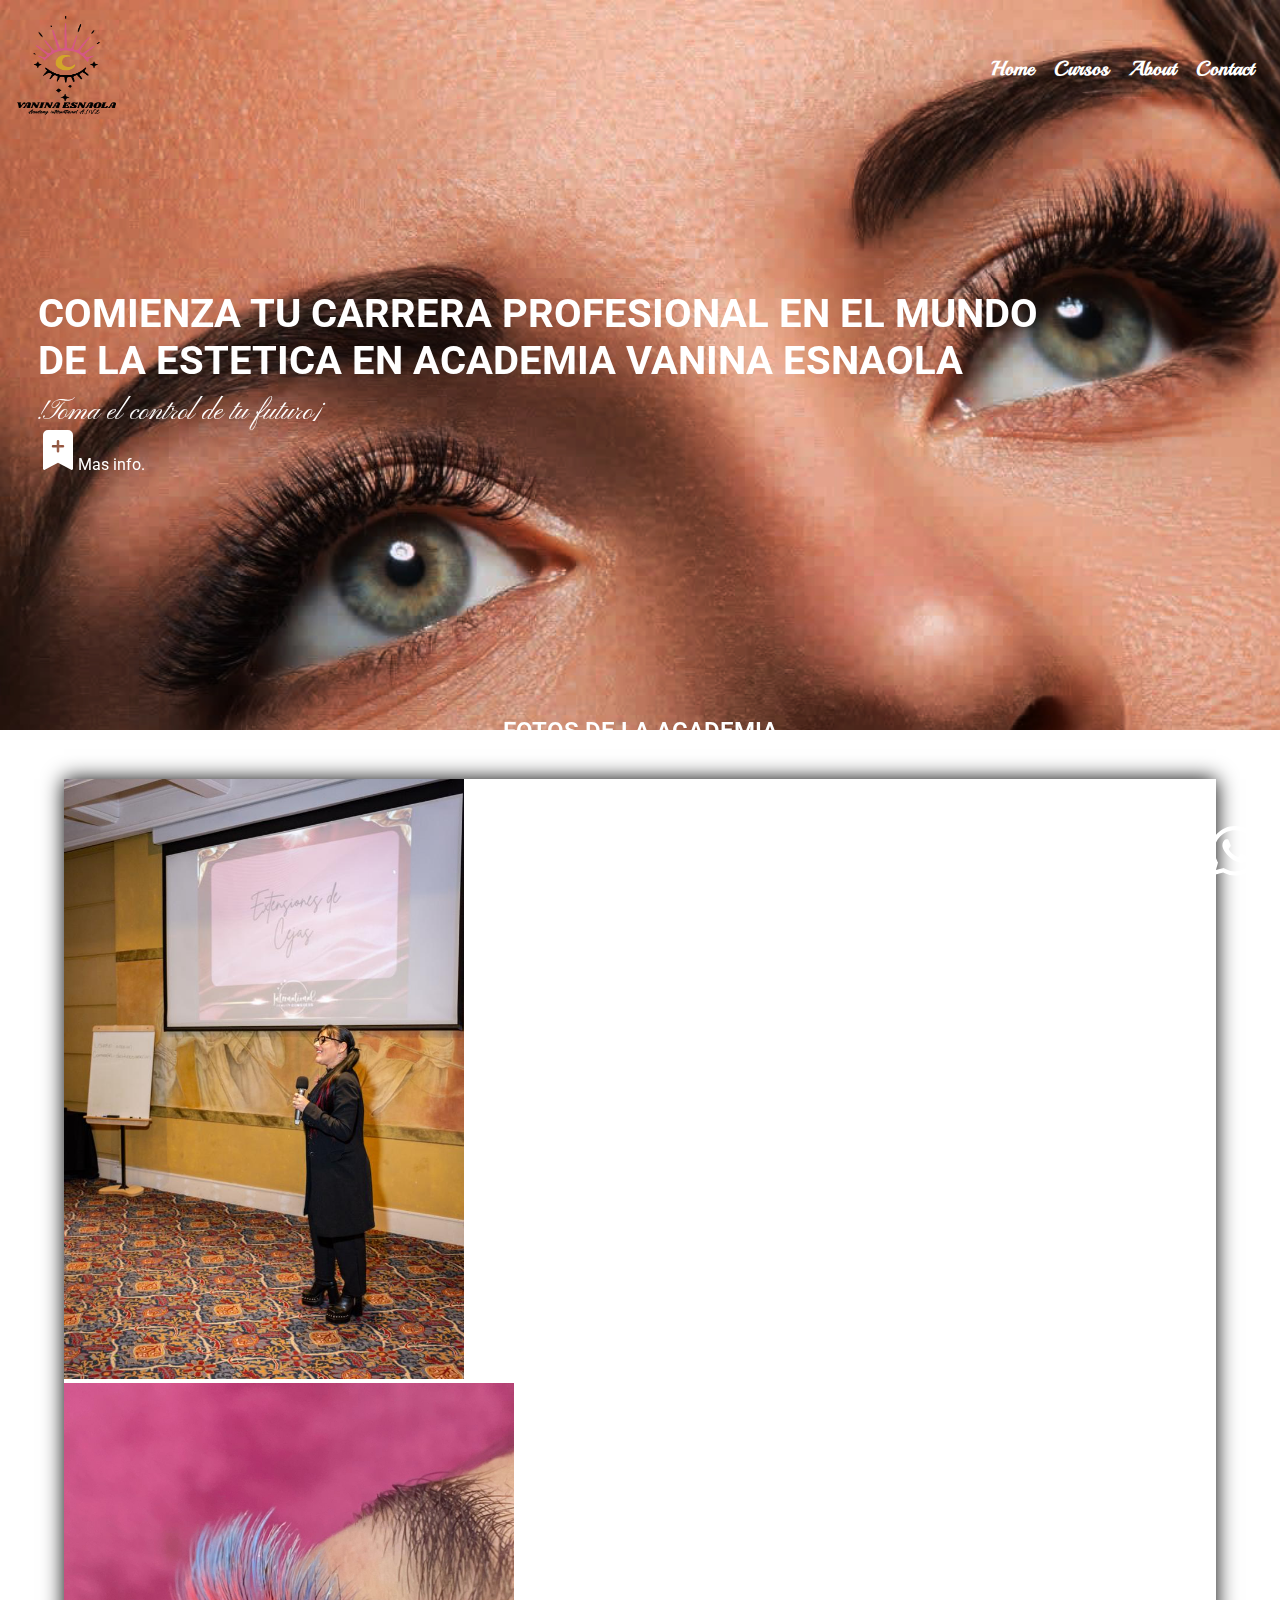
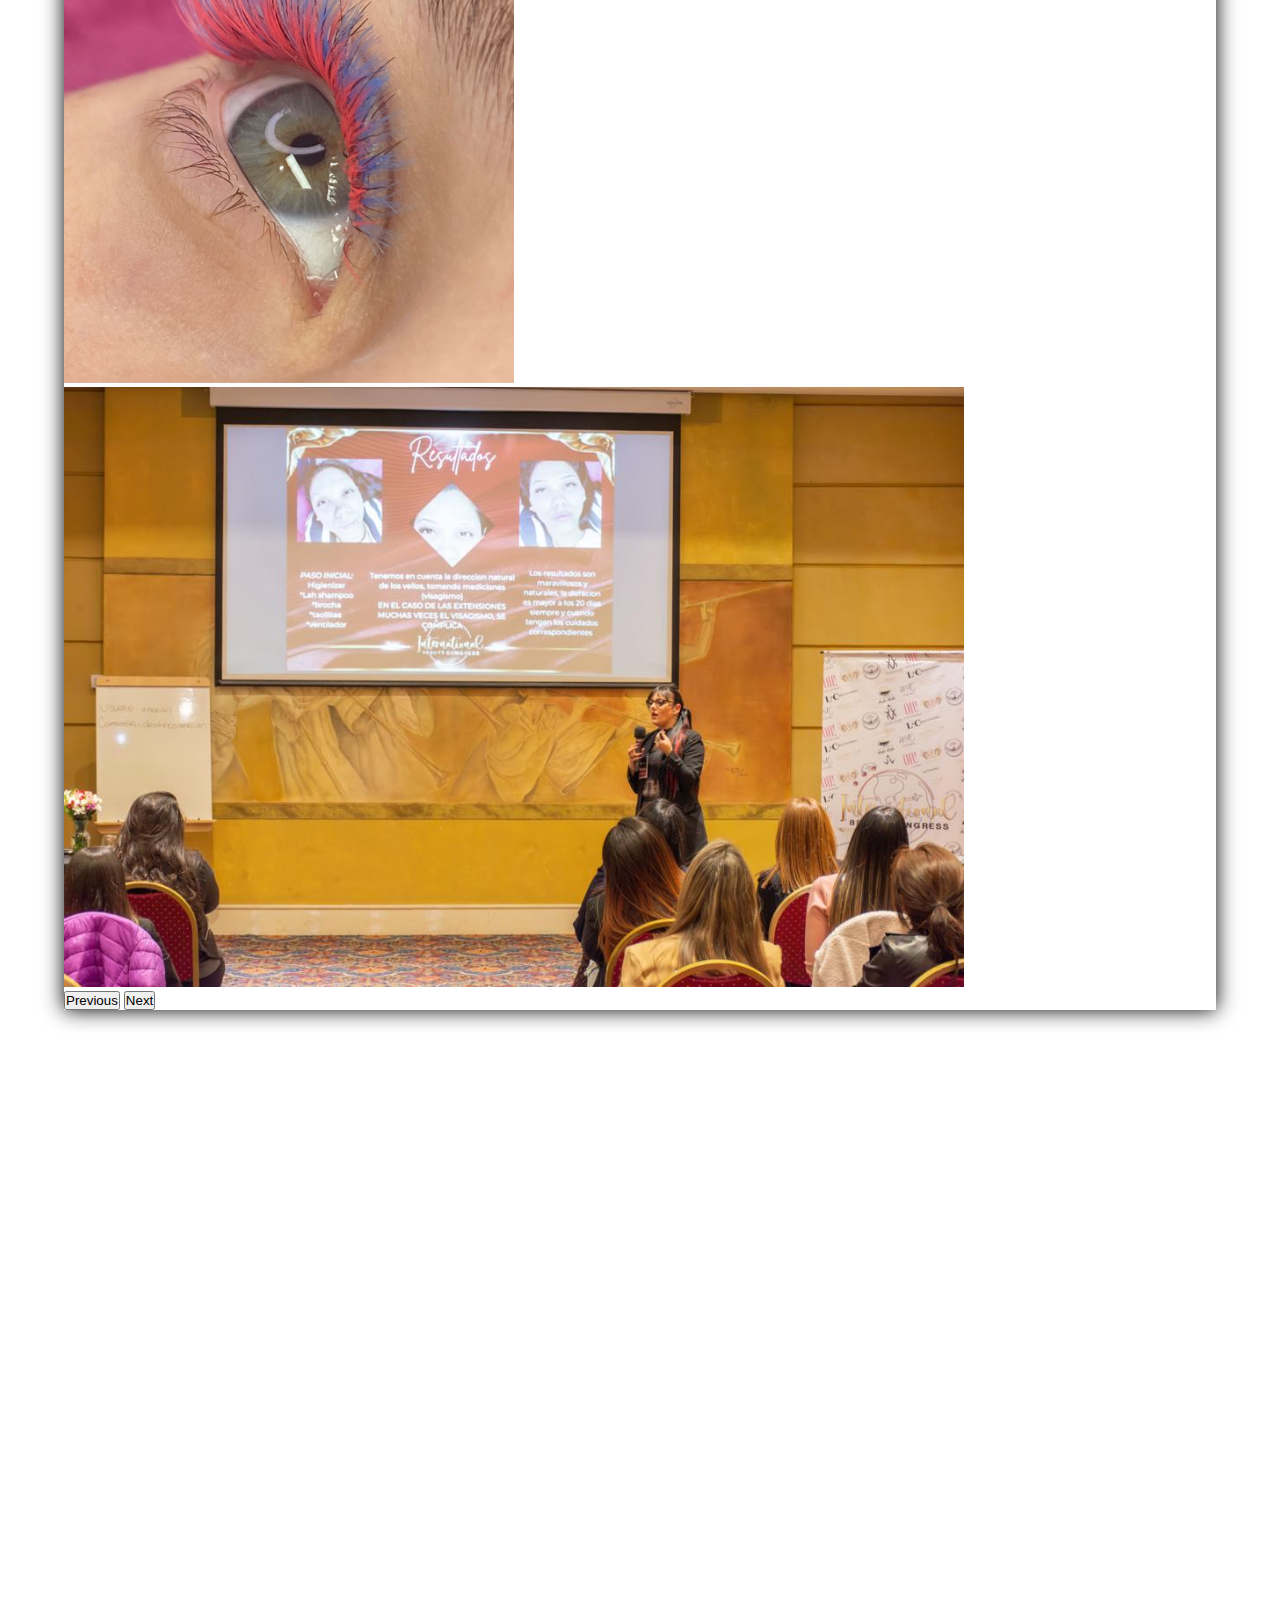
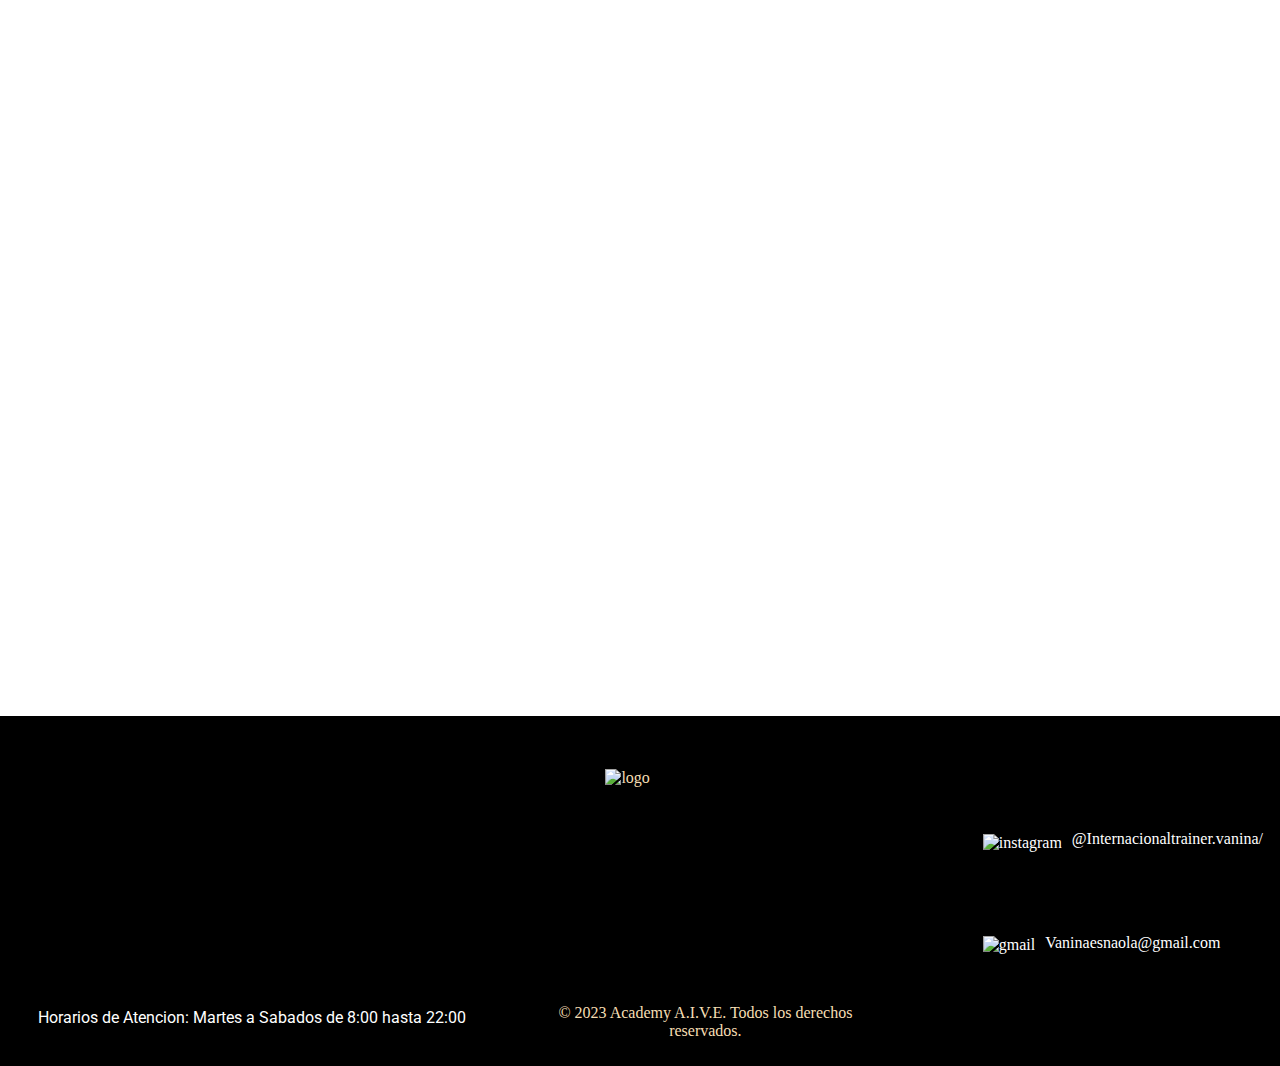
==== commit 1794f6f5: "terminamos todo menos about (sin responsive)" ====
--- a/index.html
+++ b/index.html
@@ -44,7 +44,7 @@
                 <ul class="ul">
                     <li class="li"><a href="./index.html" class="a">Home</a></li>
                     <li class="li"><a href="./Cursos.html" class="a">Cursos</a></li>
-                    <li class="li"><a href="#" class="a">About</a></li>
+                    <li class="li"><a href="./about.html" class="a">About</a></li>
                     <li class="li"><a href="#footer" class="a">Contact</a></li>
                 </ul>
             </nav>
@@ -183,7 +183,7 @@
             <div class="redes">
                 <span>
                     <div>
-                        <a href="https://www.instagram.com/internacionaltrainer.vanina/">
+                        <a href="https://www.instagram.com/internacionaltrainer.vanina/" target="_blank">
                             <img src="./imgs/instagram(1).png" alt="instagram">
                         </a>
                     </div>
@@ -193,7 +193,8 @@
                 </span>
                 <span>
                     <div>
-                        <a href="https://mail.google.com/mail/u/0/#inbox"><img src="./imgs/gmail(1).png"
+                        <a href="https://mail.google.com/mail/u/0/#inbox" 
+                        target="_blank"> <img src="./imgs/gmail(1).png"
                                 alt="gmail"></a>
                     </div>
                     <div>
--- a/sass/style.css
+++ b/sass/style.css
@@ -360,8 +360,10 @@
 
 /**Termina Footer**/
 /**COMIENZA CURSOS**/
-.main_cursos {
+.main_cursos, .main_lash {
   background-image: url("../imgs/6179262.jpg");
+  background-repeat: no-repeat;
+  background-size: cover;
 }
 
 .main_cursos .nav .li {
@@ -411,4 +413,108 @@
 
 .grid-card a {
   margin-top: 5%;
+}
+
+/**Termina Cursos**/
+/**Comienza Lash Lifting**/
+.grid_container_info, .part_buy {
+  display: grid;
+  grid-template-columns: 50% 50%;
+}
+
+.img_cursos {
+  height: 300px;
+  width: auto;
+}
+
+.carrousel {
+  padding: 10%;
+}
+
+#carouselExample {
+  box-shadow: 0 0 20px #000;
+}
+
+.text_info {
+  display: flex;
+  justify-content: center;
+  flex-direction: column;
+  color: white;
+}
+
+.text_info h2 {
+  text-align: center;
+  font-family: "Playball", cursive;
+  font-size: 55px;
+}
+
+.text_info ul li {
+  font-size: 20px;
+  padding: 1%;
+  font-family: "Roboto", sans-serif;
+}
+
+.lash {
+  display: flex;
+  flex-direction: column;
+}
+
+.temario h3 {
+  text-align: center;
+  color: white;
+  font-size: 20px;
+  font-weight: 400;
+}
+
+.temario ul {
+  color: white;
+  font-family: "Roboto", sans-serif;
+  font-weight: 200;
+}
+
+.temario h4 {
+  padding-left: 5%;
+  color: white;
+  font-family: "Roboto", sans-serif;
+  font-weight: 300;
+}
+
+.buy {
+  box-shadow: 0px 8px 16px rgba(0, 0, 0, 0.8) inset, 0px -8px 16px;
+  border-radius: 100px;
+  display: flex;
+  flex-direction: row;
+  align-items: center;
+  justify-content: center;
+  gap: 30%;
+}
+
+.buy div h6 {
+  color: white;
+  font-family: "Roboto", sans-serif;
+  font-weight: 300;
+  font-size: 20px;
+}
+
+.buy .metodos_pagos li {
+  color: white;
+  font-family: "Roboto", sans-serif;
+  font-weight: 100;
+  padding: 3%;
+}
+
+.bloque_pagos {
+  display: flex;
+  align-items: center;
+  justify-content: space-between;
+  gap: 10%;
+  padding-bottom: 15%;
+}
+
+.buy button {
+  background-color: #000;
+  border-radius: 6px;
+  color: white;
+  font-weight: 700;
+  padding: 5px;
 }/*# sourceMappingURL=style.css.map */--- a/sass/style.css
+++ b/sass/style.css
@@ -360,8 +360,10 @@
 
 /**Termina Footer**/
 /**COMIENZA CURSOS**/
-.main_cursos {
+.main_cursos, .main_lash {
   background-image: url("../imgs/6179262.jpg");
+  background-repeat: no-repeat;
+  background-size: cover;
 }
 
 .main_cursos .nav .li {
@@ -411,4 +413,108 @@
 
 .grid-card a {
   margin-top: 5%;
+}
+
+/**Termina Cursos**/
+/**Comienza Lash Lifting**/
+.grid_container_info, .part_buy {
+  display: grid;
+  grid-template-columns: 50% 50%;
+}
+
+.img_cursos {
+  height: 300px;
+  width: auto;
+}
+
+.carrousel {
+  padding: 10%;
+}
+
+#carouselExample {
+  box-shadow: 0 0 20px #000;
+}
+
+.text_info {
+  display: flex;
+  justify-content: center;
+  flex-direction: column;
+  color: white;
+}
+
+.text_info h2 {
+  text-align: center;
+  font-family: "Playball", cursive;
+  font-size: 55px;
+}
+
+.text_info ul li {
+  font-size: 20px;
+  padding: 1%;
+  font-family: "Roboto", sans-serif;
+}
+
+.lash {
+  display: flex;
+  flex-direction: column;
+}
+
+.temario h3 {
+  text-align: center;
+  color: white;
+  font-size: 20px;
+  font-weight: 400;
+}
+
+.temario ul {
+  color: white;
+  font-family: "Roboto", sans-serif;
+  font-weight: 200;
+}
+
+.temario h4 {
+  padding-left: 5%;
+  color: white;
+  font-family: "Roboto", sans-serif;
+  font-weight: 300;
+}
+
+.buy {
+  box-shadow: 0px 8px 16px rgba(0, 0, 0, 0.8) inset, 0px -8px 16px;
+  border-radius: 100px;
+  display: flex;
+  flex-direction: row;
+  align-items: center;
+  justify-content: center;
+  gap: 30%;
+}
+
+.buy div h6 {
+  color: white;
+  font-family: "Roboto", sans-serif;
+  font-weight: 300;
+  font-size: 20px;
+}
+
+.buy .metodos_pagos li {
+  color: white;
+  font-family: "Roboto", sans-serif;
+  font-weight: 100;
+  padding: 3%;
+}
+
+.bloque_pagos {
+  display: flex;
+  align-items: center;
+  justify-content: space-between;
+  gap: 10%;
+  padding-bottom: 15%;
+}
+
+.buy button {
+  background-color: #000;
+  border-radius: 6px;
+  color: white;
+  font-weight: 700;
+  padding: 5px;
 }/*# sourceMappingURL=style.css.map */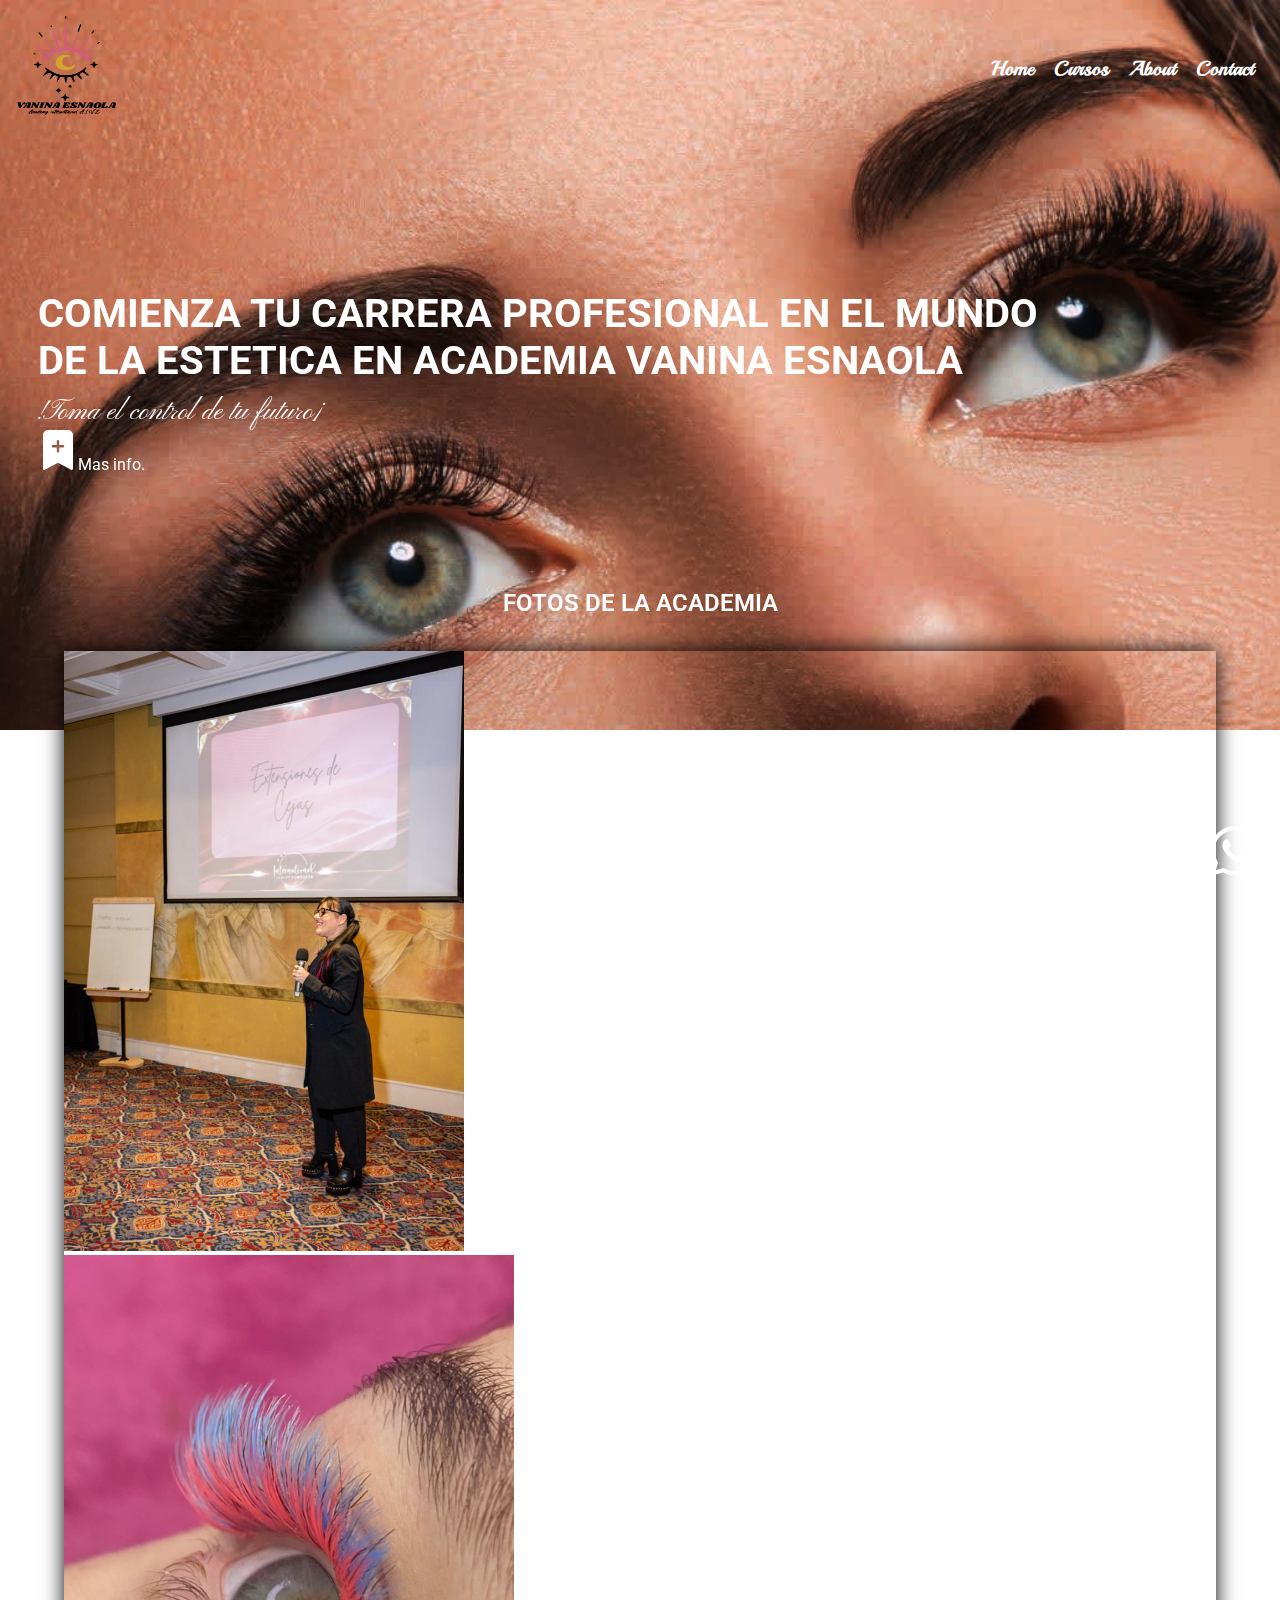
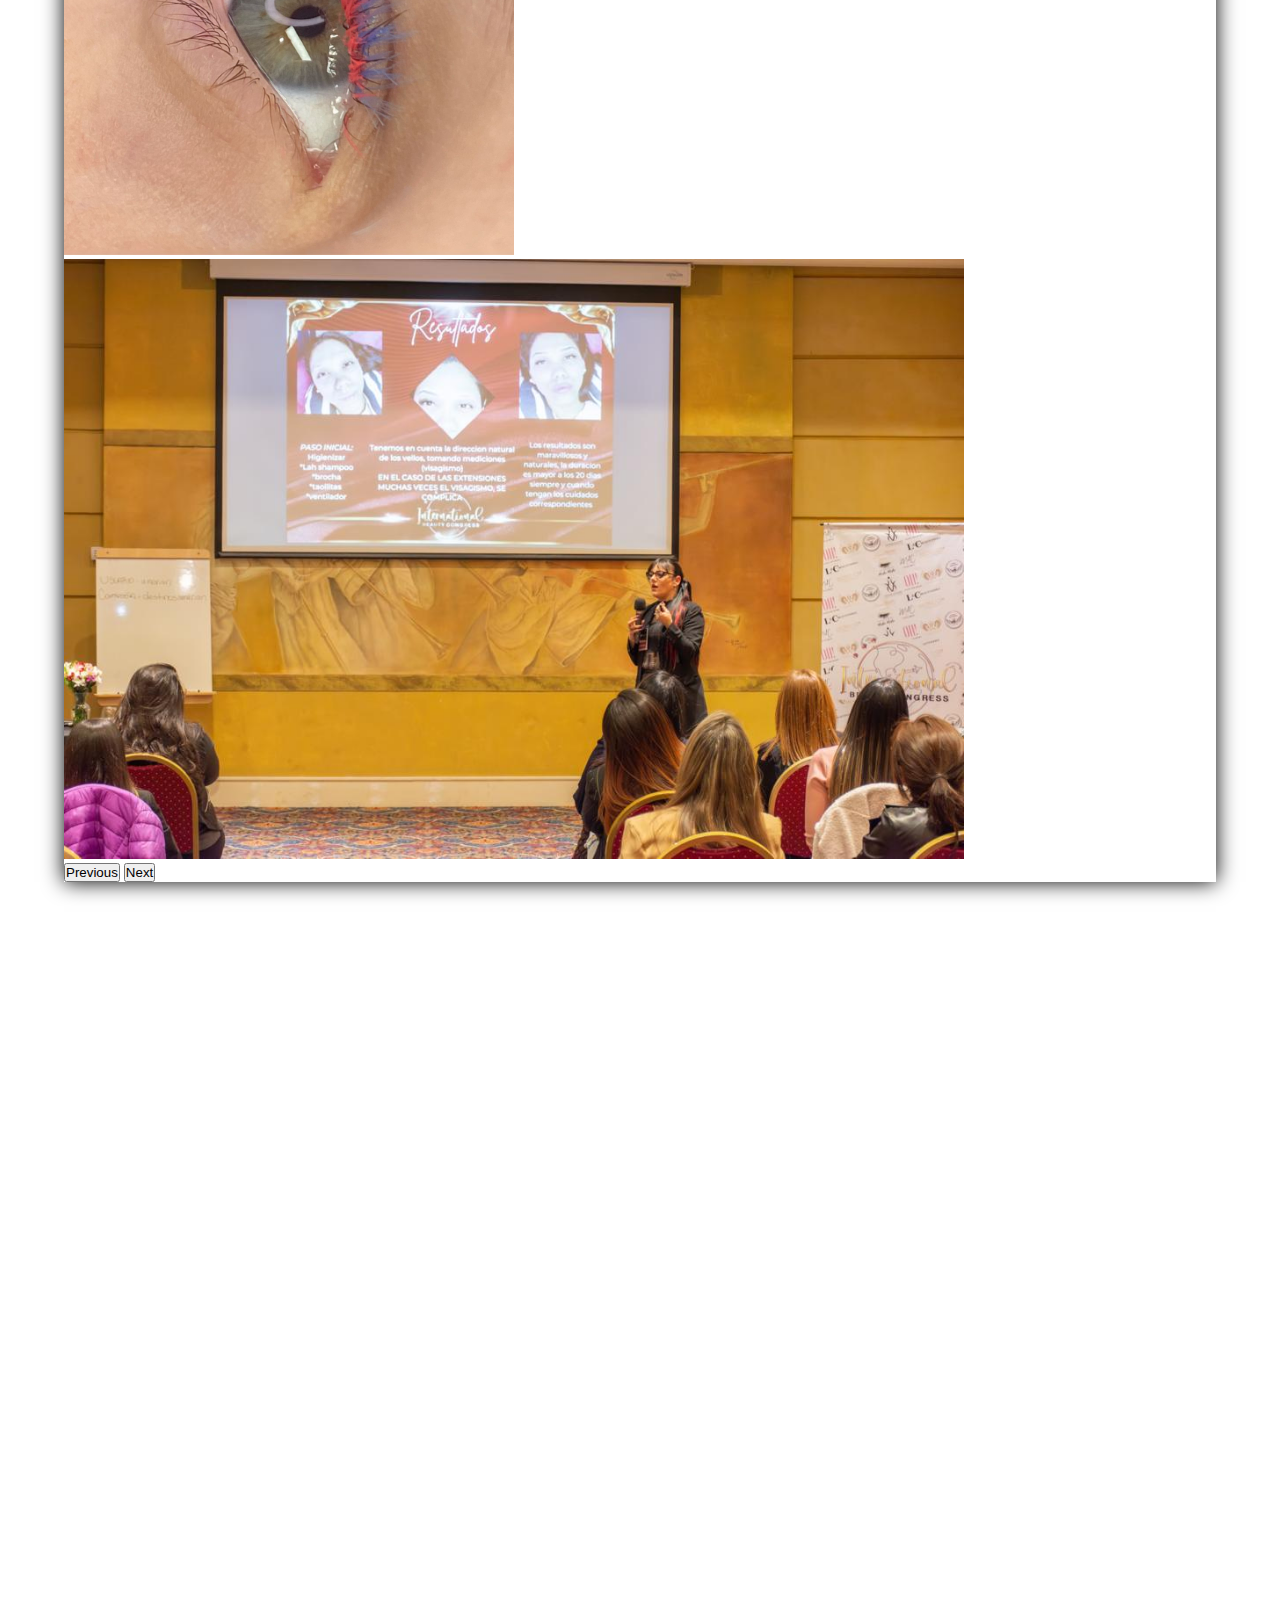
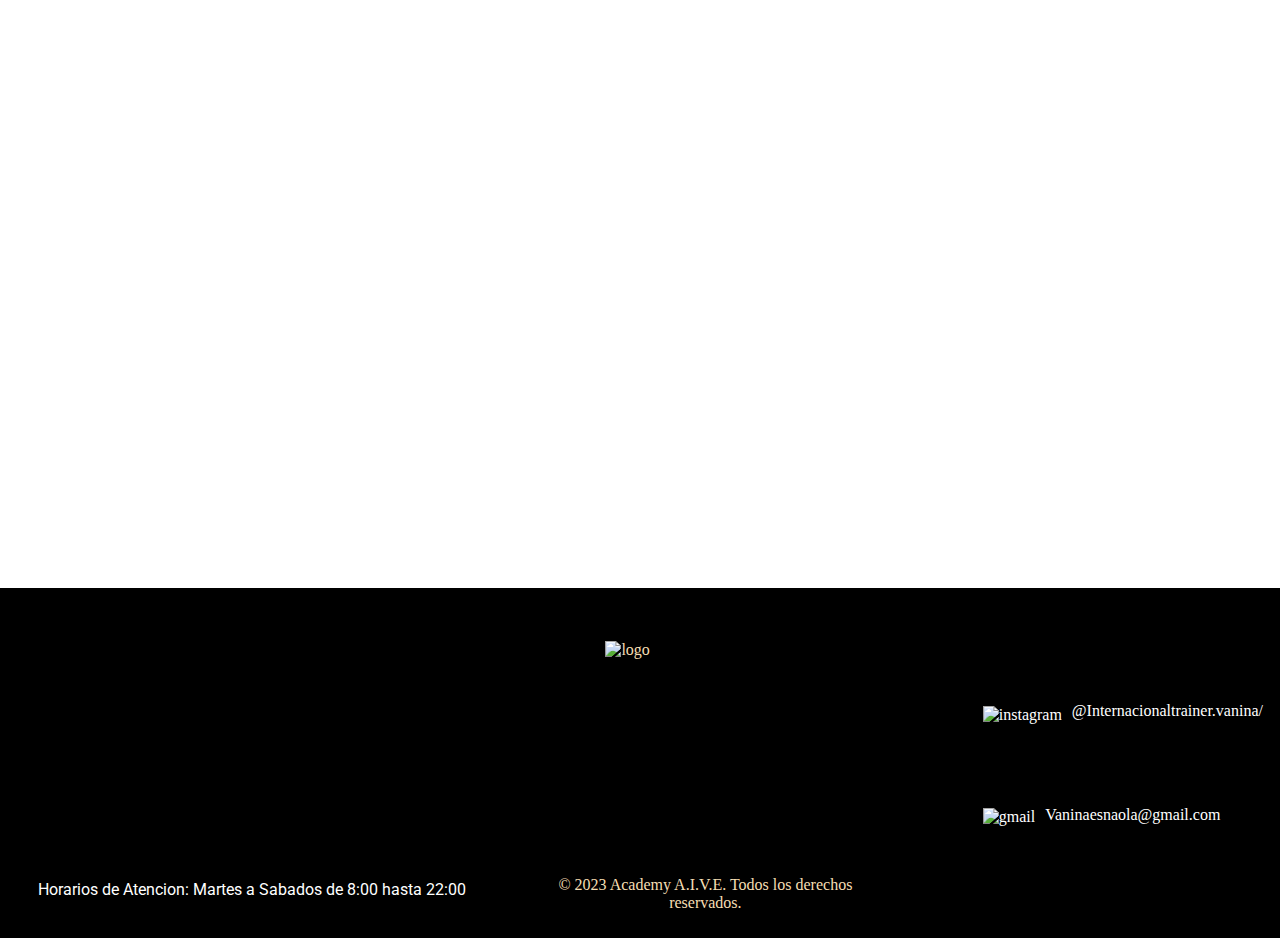
==== commit f4adc1e1: "comenzamos responsive" ====
--- a/index.html
+++ b/index.html
@@ -69,13 +69,13 @@
             <div id="carouselExample" class="carousel slide">
                 <div class="carousel-inner">
                     <div class="carousel-item active ">
-                        <img src="./imgs/contenido1.jpeg" class="d-block w-100 img_car" alt="...">
+                        <img src="./imgs/contenido1.jpeg" class="d-block w-100 img_car" alt="contenido">
                     </div>
                     <div class="carousel-item">
-                        <img src="./imgs/contenido2.jpeg" class="d-block w-100 img_car" alt="...">
+                        <img src="./imgs/contenido2.jpeg" class="d-block w-100 img_car" alt="contenido">
                     </div>
                     <div class="carousel-item">
-                        <img src="./imgs/contenido3.jpeg" class="d-block w-100 img_car" alt="...">
+                        <img src="./imgs/contenido3.jpeg" class="d-block w-100 img_car" alt="contenido">
                     </div>
                 </div>
                 <button class="carousel-control-prev" type="button" data-bs-target="#carouselExample"
@@ -140,15 +140,15 @@
                 <h2 data-aos="zoom-in">NUESTROS CURSOS</h2>
                 <ol>
                     <li data-aos="fade-up"
-                    data-aos-duration="2000"><a href="#"><img
+                    data-aos-duration="2000"><a href="./Cursos.html"><img
                                 src="./imgs/Historia de Instagram Matrícula cursos Profesional azul y blanco.jpg"
                                 alt="Curso Uñas"></a></li>
                     <li data-aos="fade-up"
-                    data-aos-duration="2000"><a href="#"><img src="./imgs/cursosdepestañas.jpg" alt="Curso Pestañas"></a></li>
-                    <li data-aos="fade-up"
-                    data-aos-duration="2000"><a href="#"><img src="./imgs/Curso Cejas.jpg" alt="Curso Uñas"></a></li>
-                    <li data-aos="fade-up"
-                    data-aos-duration="2000"><a href="#"><img src="./imgs/Cursos Intensivos.jpg" alt="Curso Uñas"></a></li>
+                    data-aos-duration="2000"><a href="./Cursos.html"><img src="./imgs/cursosdepestañas.jpg" alt="Curso Pestañas"></a></li>
+                    <li data-aos="fade-up"
+                    data-aos-duration="2000"><a href="./Cursos.html"><img src="./imgs/Curso Cejas.jpg" alt="Curso Uñas"></a></li>
+                    <li data-aos="fade-up"
+                    data-aos-duration="2000"><a href="./Cursos.html"><img src="./imgs/Cursos Intensivos.jpg" alt="Curso Uñas"></a></li>
                 </ol>
             </section>
             <section class="newsletter_container" data-aos="zoom-in">
--- a/sass/style.css
+++ b/sass/style.css
@@ -54,9 +54,9 @@
 
 .header .ul {
   display: flex;
+  align-items: center;
   flex-flow: row nowrap;
   justify-content: flex-end;
-  align-items: center;
 }
 
 .header a {
@@ -162,7 +162,6 @@
   width: 90%;
   padding-left: 3%;
   padding-top: 12%;
-  padding-bottom: 10%;
 }
 
 .part1 {
@@ -329,8 +328,8 @@
 
 .logofooter {
   display: flex;
-  align-items: center;
   justify-content: center;
+  align-items: center;
   width: 350px;
   flex-direction: column;
   color: wheat;
@@ -344,8 +343,8 @@
 
 .redes {
   display: flex;
+  flex-direction: column;
   gap: 80px;
-  flex-direction: column;
   justify-content: center;
   margin-left: 8%;
 }
@@ -360,7 +359,7 @@
 
 /**Termina Footer**/
 /**COMIENZA CURSOS**/
-.main_cursos, .main_lash {
+.main_cursos, .main_lash, .main_about {
   background-image: url("../imgs/6179262.jpg");
   background-repeat: no-repeat;
   background-size: cover;
@@ -416,7 +415,7 @@
 }
 
 /**Termina Cursos**/
-/**Comienza Lash Lifting**/
+/**Comienza la edicion de pag. curso en gral**/
 .grid_container_info, .part_buy {
   display: grid;
   grid-template-columns: 50% 50%;
@@ -483,9 +482,9 @@
   box-shadow: 0px 8px 16px rgba(0, 0, 0, 0.8) inset, 0px -8px 16px;
   border-radius: 100px;
   display: flex;
-  flex-direction: row;
-  align-items: center;
   justify-content: center;
+  align-items: center;
+  flex-direction: row;
   gap: 30%;
 }
 
@@ -517,4 +516,71 @@
   color: white;
   font-weight: 700;
   padding: 5px;
-}/*# sourceMappingURL=style.css.map */+}
+
+/**Termina la edicion de cursos**/
+/**Comienza About**/
+.part1_about, .part3_about {
+  display: flex;
+  flex-direction: row;
+}
+
+.part1_about img, .part3_about img {
+  height: 600px;
+  width: 600px;
+  box-shadow: 0 0 10px #000;
+}
+
+.part1_about div, .part3_about div {
+  padding: 3%;
+}
+
+.text_about, .part3_about div {
+  display: flex;
+  justify-content: center;
+  align-items: center;
+  text-align: center;
+  color: white;
+  font-weight: 600;
+  font-family: "Roboto", sans-serif;
+}
+
+/**Termina part1about**/
+/**Comienza part2about**/
+.part2_about h3 {
+  text-align: center;
+  color: white;
+  font-family: "Playball", cursive;
+  font-size: 45px;
+}
+
+.part2_about div {
+  display: flex;
+  flex-direction: row;
+  justify-content: space-around;
+}
+
+.part2_about img {
+  width: 200px;
+  height: 200px;
+  box-shadow: 0 0 10px #000;
+}
+.part2_about span {
+  display: flex;
+  flex-direction: row;
+  align-items: center;
+  height: 200px;
+  padding-left: 2%;
+}
+.part2_about span p {
+  color: white;
+  font-family: "Roboto", sans-serif;
+  padding-left: 1%;
+}
+
+.img_mala {
+  height: 360px;
+}
+
+/**Termina LA PAG**/
+/**Comienza Responsive**//*# sourceMappingURL=style.css.map */--- a/sass/style.css
+++ b/sass/style.css
@@ -54,9 +54,9 @@
 
 .header .ul {
   display: flex;
+  align-items: center;
   flex-flow: row nowrap;
   justify-content: flex-end;
-  align-items: center;
 }
 
 .header a {
@@ -162,7 +162,6 @@
   width: 90%;
   padding-left: 3%;
   padding-top: 12%;
-  padding-bottom: 10%;
 }
 
 .part1 {
@@ -329,8 +328,8 @@
 
 .logofooter {
   display: flex;
-  align-items: center;
   justify-content: center;
+  align-items: center;
   width: 350px;
   flex-direction: column;
   color: wheat;
@@ -344,8 +343,8 @@
 
 .redes {
   display: flex;
+  flex-direction: column;
   gap: 80px;
-  flex-direction: column;
   justify-content: center;
   margin-left: 8%;
 }
@@ -360,7 +359,7 @@
 
 /**Termina Footer**/
 /**COMIENZA CURSOS**/
-.main_cursos, .main_lash {
+.main_cursos, .main_lash, .main_about {
   background-image: url("../imgs/6179262.jpg");
   background-repeat: no-repeat;
   background-size: cover;
@@ -416,7 +415,7 @@
 }
 
 /**Termina Cursos**/
-/**Comienza Lash Lifting**/
+/**Comienza la edicion de pag. curso en gral**/
 .grid_container_info, .part_buy {
   display: grid;
   grid-template-columns: 50% 50%;
@@ -483,9 +482,9 @@
   box-shadow: 0px 8px 16px rgba(0, 0, 0, 0.8) inset, 0px -8px 16px;
   border-radius: 100px;
   display: flex;
-  flex-direction: row;
-  align-items: center;
   justify-content: center;
+  align-items: center;
+  flex-direction: row;
   gap: 30%;
 }
 
@@ -517,4 +516,71 @@
   color: white;
   font-weight: 700;
   padding: 5px;
-}/*# sourceMappingURL=style.css.map */+}
+
+/**Termina la edicion de cursos**/
+/**Comienza About**/
+.part1_about, .part3_about {
+  display: flex;
+  flex-direction: row;
+}
+
+.part1_about img, .part3_about img {
+  height: 600px;
+  width: 600px;
+  box-shadow: 0 0 10px #000;
+}
+
+.part1_about div, .part3_about div {
+  padding: 3%;
+}
+
+.text_about, .part3_about div {
+  display: flex;
+  justify-content: center;
+  align-items: center;
+  text-align: center;
+  color: white;
+  font-weight: 600;
+  font-family: "Roboto", sans-serif;
+}
+
+/**Termina part1about**/
+/**Comienza part2about**/
+.part2_about h3 {
+  text-align: center;
+  color: white;
+  font-family: "Playball", cursive;
+  font-size: 45px;
+}
+
+.part2_about div {
+  display: flex;
+  flex-direction: row;
+  justify-content: space-around;
+}
+
+.part2_about img {
+  width: 200px;
+  height: 200px;
+  box-shadow: 0 0 10px #000;
+}
+.part2_about span {
+  display: flex;
+  flex-direction: row;
+  align-items: center;
+  height: 200px;
+  padding-left: 2%;
+}
+.part2_about span p {
+  color: white;
+  font-family: "Roboto", sans-serif;
+  padding-left: 1%;
+}
+
+.img_mala {
+  height: 360px;
+}
+
+/**Termina LA PAG**/
+/**Comienza Responsive**//*# sourceMappingURL=style.css.map */